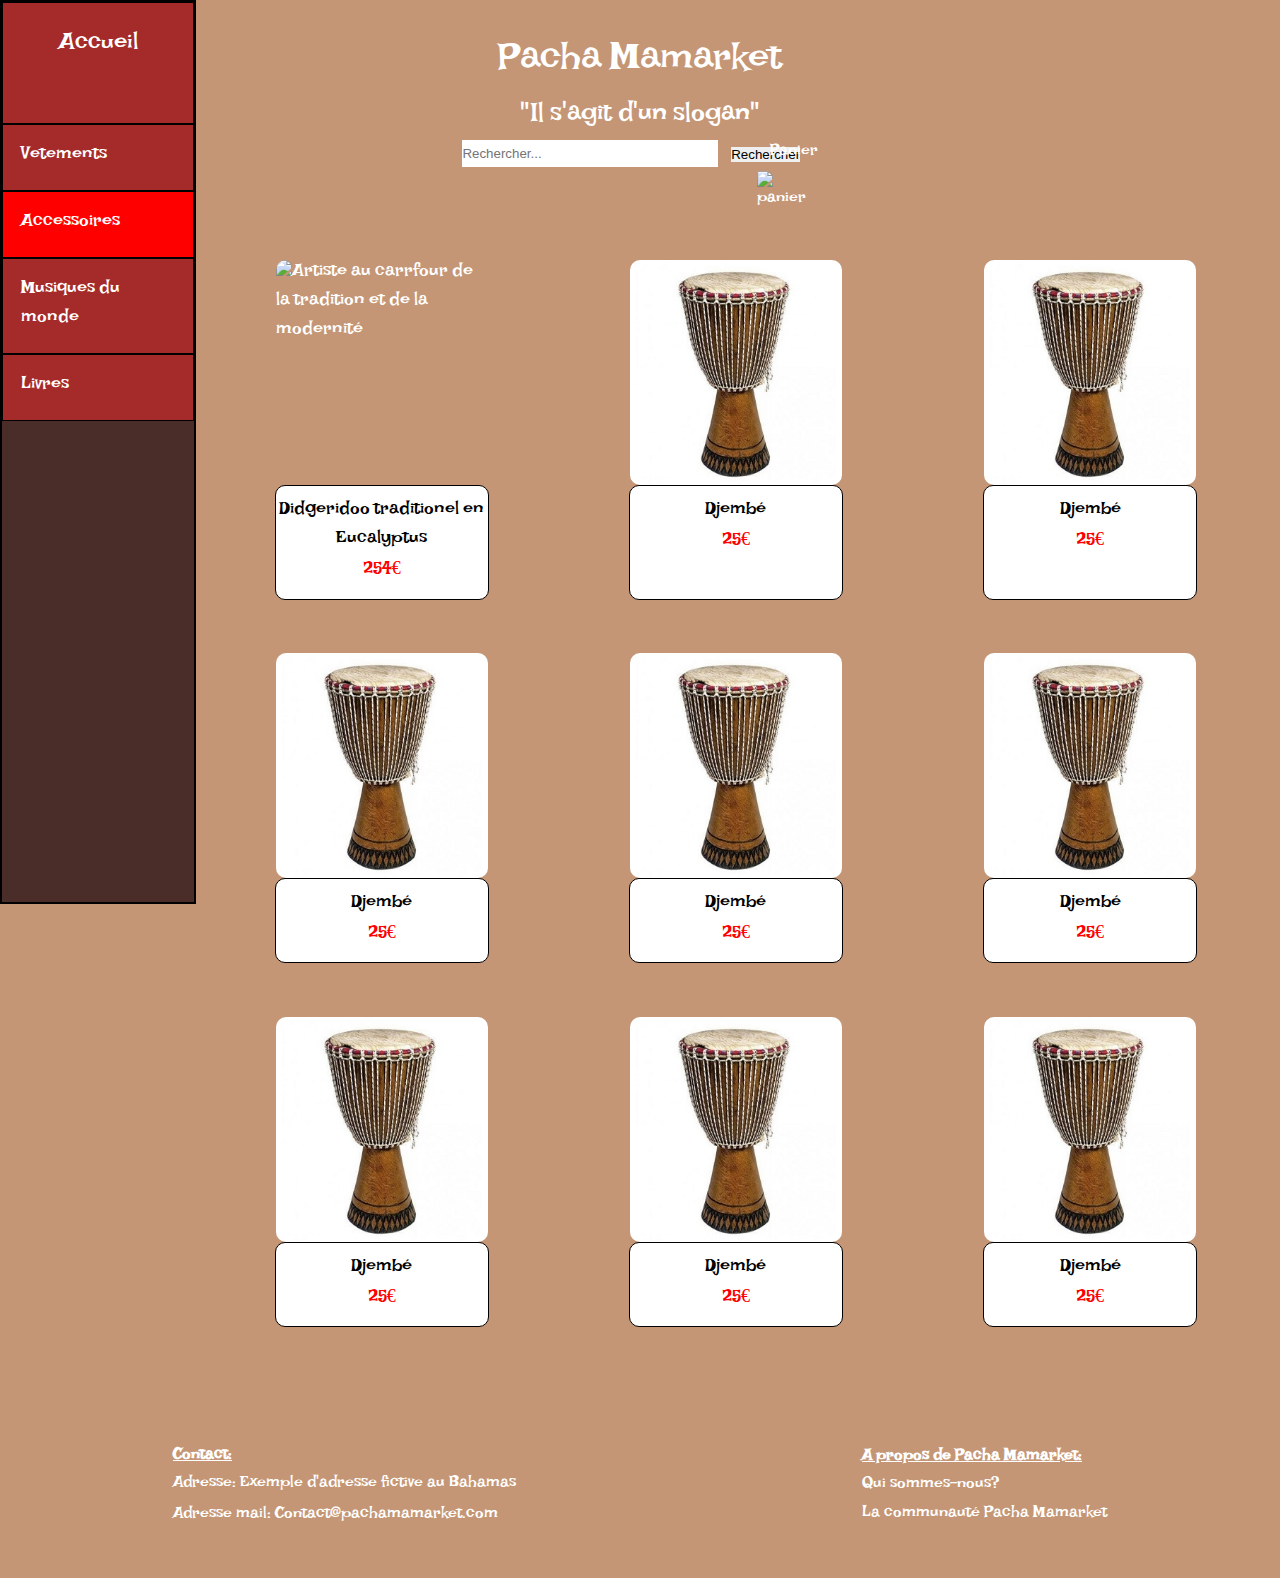
==== Accessoire.html @ 645ce54d "Update Accessoire.html" ====
<!doctype html>
<html lang="fr">
<head>
  <meta charset="utf-8">
  <title>Accessoire</title>
  <link rel="stylesheet" href="style.css"/>

  <link href="https://fonts.googleapis.com/css?family=Lakki+Reddy&display=swap" rel="stylesheet">
  <link href="https://fonts.googleapis.com/css?family=Pacifico&display=swap" rel="stylesheet">
</head>



<body>

<header>


	<section class="panier_titre">

			<div class="titre_site"> Pacha Mamarket</div>
			<div class="slogan">"Il s'agit d'un slogan"</div>

		     <section class="rechercher">
    			<input class="barre_recherche" placeholder="Rechercher..." type="text"/>
    			<a class="bouton_rechercher" href="fiche_produit_didge.html"><input type="submit" name="Rechercher" value="Rechercher" ></form>
    			<img class="panier" src="images/panier.png" alt="panier"><a id="panier_texte" href="panier.html">Panier</a>
		     </section>
	</section>

</header>
    <nav class="bar">
		
		<article class="box-bar ">
		  <ul>
		  	<li>
			  <a href="index.html"><div class="bouton-acceuil bouton-bar bouton-hover ">Accueil</div></a>
			</li>
			<li>
			  <a href="Vetements.html"><div class="bouton-bar bouton-hover">Vetements</div></a>
			</li>
			<li>
			  <a href="Accessoire.html"><div class="bouton-bar bouton-hover bouton-couleur">Accessoires</div></a>
			</li>
			<li>
			  <a href="musique-du-monde.html"><div class="bouton-bar bouton-hover">Musiques du monde</div></a>
			</li>
			<li>
			  <a href="Livres.html"><div class="bouton-bar bouton-hover">Livres</div></a>
			</li>
		  </ul>
		</article>
    </nav>
  	<main class="bordure-centrale">
		<section class="boite-liste-objet">
			<article class="boite-objet">
				<a href="fiche_produit_didge.html">
				<img src="images/didgeridoo.jpg" class="image-border" alt="Artiste au carrfour de la tradition et de la modernité"/>
				</a>
			</article>			
			<article class="boite-objet">
				<img src="images/accessoire.jpg" class="image-border" alt="Artiste au carrfour de la tradition et de la modernité"/>
			
			</article>

			<article class="boite-objet">
				<img src="images/accessoire.jpg" class="image-border" alt="Artiste au carrfour de la tradition et de la modernité"/>
			
			</article>
		

		</section>
		
		<section class="boite-liste-description-objet">
		
			<article class="boite-description-objet">
				
				<p>Didgeridoo traditionel en Eucalyptus</p>
				
				<p class="prix-objet">254€</p>
				

			</article>
		
			<article class="boite-description-objet">
				<p>Djembé</p>
				<p class="prix-objet">25€</p>
			</article>	
		
			<article class="boite-description-objet">
				<p>Djembé</p>
				<p class="prix-objet">25€</p>
			</article>	
		
		
		
		</section>
		
		<section class="boite-liste-objet">
				
			<article class="boite-objet">
				<img src="images/accessoire.jpg" class="image-border" alt="Artiste au carrfour de la tradition et de la modernité"/>
			
			</article>
			
			<article class="boite-objet">
				<img src="images/accessoire.jpg" class="image-border" alt="Artiste au carrfour de la tradition et de la modernité"/>
				
			
			</article>

			<article class="boite-objet">
				<img src="images/accessoire.jpg" class="image-border" alt="Artiste au carrfour de la tradition et de la modernité"/>
			
			</article>
		

		</section>
		
		
		<section class="boite-liste-description-objet">
		
			<article class="boite-description-objet">
				<p>Djembé</p>
				<p class="prix-objet">25€</p>
			</article>
		
			<article class="boite-description-objet">
				<p>Djembé</p>
				<p class="prix-objet">25€</p>
			</article>	
		
			<article class="boite-description-objet">
				<p>Djembé</p>
				<p class="prix-objet">25€</p>
			</article>	
		
		
		
		</section>
		
		
		
		<section class="boite-liste-objet">
				
			<article class="boite-objet">
			
				<img src="images/accessoire.jpg" class="image-border" alt="Artiste au carrfour de la tradition et de la modernité"/>
			
			</article>
			
			<article class="boite-objet">
				<img src="images/accessoire.jpg" class="image-border" alt="Artiste au carrfour de la tradition et de la modernité"/>
				
			
			</article>

			<article class="boite-objet">
				<img src="images/accessoire.jpg" class="image-border" alt="Artiste au carrfour de la tradition et de la modernité"/>
			
			</article>
		

		</section>
		
		<section class="boite-liste-description-objet">
		
			<article class="boite-description-objet">
				<p>Djembé</p>
				<p class="prix-objet">25€</p>
			</article>
		
			<article class="boite-description-objet">
				<p>Djembé</p>
				<p class="prix-objet">25€</p>
			</article>	
		
			<article class="boite-description-objet">
				<p>Djembé</p>
				<p class="prix-objet">25€</p>
			</article>			
		
		</section>		
		
	</main>
<footer>
	<section class="Contact">
		<h2 class="titre"> Contact: </h2>
    		<p> Adresse: Exemple d'adresse fictive au Bahamas</p>
		<p>Adresse mail: Contact@pachamamarket.com</p>
	</section>
	<section class="propos">
		<h2 class="titre"> A propos de Pacha Mamarket:</h2>
		<a href="Notre-equipe.html"><p> Qui sommes-nous?</p></a>
		<p> La communauté Pacha Mamarket</p>
	</section>
</footer>
</body>


</html>
---- style.css ----
/*///////////////////////////////////////////////////////////////////////////////////////////////////////////////////////////////////////////////////////////////////////////////////////////////////////////*/
/*///////////////////////////////////////////////////////////////////////////////////////////////////////////////////////////////////////////////////////////////////////////////////////////////////////////*/
/*///////////////////////////////////////////////////////////////////////////////////////////////////////////////////////////////////////////////////////////////////////////////////////////////////////////*/
/*///////////////////////////////////////////////////////////////////////////////////////////////////////////////////////////////////////////////////////////////////////////////////////////////////////////*/
	/*Le CSS qui est commun à tous le site*/

*{
	border: 0;
	padding: 0;
	margin: 0;
}

body
{
	font-family: 'Lakki Reddy', cursive, sans serif;
	margin:0;
	background-color:#C49675;
}


a
{
	color:white;
	text-decoration:none;
}



h2 {
	font-size: 100%;
	text-decoration: underline;
}


p
{
	margin-top:0;
	margin-bottom:0;
	padding-top:0.5%;
	padding-bottom:0.5%;
}


ul {
	list-style-type: none;
	padding-left:0;
	margin-top:0;
	margin-bottom:0;
}

.decalage
{

	margin-top: 10%;
}

.grand-decalage
{
	padding-top:22%;
}

.contenu{
	display:flex;
	flex-direction:row;

}
.contenu_page{
	padding-left:1%;
	text-align:justify;
	margin-left:20%;
	margin-bottom:3%;
	width: 65%;
	padding:1%;
}

.bordure-centrale

{
	margin-left:15%;
	padding:3% 1% 3% 1%;
}



.texte-petit
{
	font-size:xx-small;
}

.center
{
	margin-left: 42.5%;


}

.texte-noir
{
	color:black;
}



.image
{

	width:100%;
	height:100%;

}
/* Le CSS qui concerne uniquement la barre de gauche*/







.box-bar
{
	display: flex;
	font-size: 18px;
	width:15%;
	height:100%;
	position:fixed;
	top:0vh;
	overflow:hidden;
	border:2px solid black;
	background-color:#4A2C28;
	flex-direction: column;
}

.bouton-bar
{
	padding:1em;
	border: 1px solid black;
	background:brown;
}

.bouton-couleur
{
	background-color:red;
}

.bouton-acceuil
{
	background-color:brown;
	height:8vh;
	font-size: x-large;
	text-align: center;
}





.bouton-hover:hover{color:#000!important;background-color:red!important}



/*//////////////////////////////////////////////////////////////////////////////////////////////////////////////////////////////////////////////////////////////////////*/

	/* CSS qui concerne l'acceuil */

.boite-liste-accueil
{
	display: flex;
	justify-content:space-around;
	font-size: 18px;

}

.boite-description-accueil
{
	border:1px solid black;
	width:70%;
	padding:3%;
	background-color:white;
	border-radius:30px;
}

.texte-accueil-grand
{
	font-size:large;
	font-weight: bold;
}

.image-acceuil
{
	width:200px;
	height:200px;
}

/*//////////////////////////////////////////////////////////////////////////////////////////////////////////////////////////////////////////////////////////////////////*/

	/* Le CSS qui concerne la partie "notre équipe" */

.boite-liste-equipe
{
	display: flex;
	justify-content:space-around;
	font-size: 18px;
}


.boite-equipe
{
	width:20%;
	margin-top:2%;
}



.image-border-equipe
{
	border-radius: 50%;
	width:100%;
	height:100%;

}

.boite-liste-description-equipe
{
	display: flex;
	justify-content:space-around;
	font-size: 18px;
}


.boite-description-equipe
{
	overflow:hidden;
	border:1px solid black;
	width:12%;
	padding:1%;
	margin-top:1%;
	background:white;
	text-align: center;
}

.texte-equipe-grand
{
	font-size:x-large;
	font-weight: bold;
}
.texte-equipe-metier
{
	font-size:large;
	font-weight: bold;
}
.texte-equipe-moyen
{
	font-size:medium;
}

/*//////////////////////////////////////////////////////////////////////////////////////////////////////////////////////////////////////////////////////////////////////*/

	/*Le CSS qui concerne la recherche d'objets*/

.boite-liste-objet
	{
	display: flex;
	justify-content:space-around;
	font-size: 18px;
}


.boite-objet
{

	border-radius:10px;
	width:20%;
	margin-top:2%;


}



.image-border
{
	border-radius:10px;

	width:100%;
	height:100%;
}

.boite-liste-description-objet
{
	display: flex;
	justify-content:space-around;
	font-size: 18px;
}

.boite-description-objet
{

	border-radius:10px;
	border:1px double black;
	width:20%;
	padding:1% 0% 1% 0%;
	margin-bottom:3%;
	text-align: center;
	background:white;
	overflow:hidden;

}

.prix-objet
{
	color:red;
}

/*//////////////////////////////////////////////////////////////////////////////////////////////////////////////////////////////////////////////////////////////////////*/

.contenu{
display:flex;
}
.contenu_page{
	display:block;
	margin: 1% auto 1% auto;

	text-align:center;
	width: 70%;
}
#body_panier{
	border: 2px solid black;
	margin-left: 40vw;
	margin-top: 1vh;
	margin-bottom: 3vh;
	width:30vw;
	height:55vh;
	display:flex;
	flex-direction: column;
	align-items: center;
}

#body_panier a{

	margin-top: 40vh;

}
/*//////////////////////////////////////////////////////////////////////////////////////////////////////////////////////////////////////////////////////////////////////*/

	/*Le CSS qui concerne les produits*/
.boite-liste-produit
{
	display: flex;
	font-size: 18px;
}

.image-produit
{
	border-radius:10px;
}

.image-produit
{
	margin-left:5%;
	margin-top:3%;
}

.boite-liste-description-produit
{
	display: flex;
	flex-direction:row;
	font-size: 18px;
}

.boite-description-produit
{
	border-radius:10px;
	border:1px double black;
	width:55%;
	padding:2%;
	margin-top:6%;
	margin-bottom:3%;
	text-align: justify;
	background:white;
	overflow:hidden;
	margin-left:15%;

}

	.prix-objet
{
	color:red;
	text-align:center;
}

	.image-desc
{
	margin-left:7vw;
	margin-top:7vh;
	width:450px;
	height:450px;
}

/*//////////////////////////////////////////////////////////////////////////////////////////////////////////////////////////////////////////////////////////////////////*/

	/* Ce CSS concerne la promotion dans le Footer */


.boite-liste-promotion
{
	display:flex;
	flex-direction:row;
	justify-content:space-around;
	overflow:hidden;
}





/*//////////////////////////////////////////////////////////////////////////////////////////////////////////////////////////////////////////////////////////////////////*/
/*//////////////////////////////////////////////////////////////////////////////////////////////////////////////////////////////////////////////////////////////////////*/
/*//////////////////////////////////////////////////////////////////////////////////////////////////////////////////////////////////////////////////////////////////////*/
/*//////////////////////////////////////////////////////////////////////////////////////////////////////////////////////////////////////////////////////////////////////*/
/*//////////////////////////////////////////////////////////////////////////////////////////////////////////////////////////////////////////////////////////////////////*/
/*//////////////////////////////////////////////////////////////////////////////////////////////////////////////////////////////////////////////////////////////////////*/
/*//////////////////////////////////////////////////////////////////////////////////////////////////////////////////////////////////////////////////////////////////////*/
/*//////////////////////////////////////////////////////////////////////////////////////////////////////////////////////////////////////////////////////////////////////*/
/*//////////////////////////////////////////////////////////////////////////////////////////////////////////////////////////////////////////////////////////////////////*/
/*//////////////////////////////////////////////////////////////////////////////////////////////////////////////////////////////////////////////////////////////////////*/
/*//////////////////////////////////////////////////////////////////////////////////////////////////////////////////////////////////////////////////////////////////////*/

/*//////////////////////////////HEADER//////////////////*/

.panier_titre{
	width:100vw;
	min-height:200px;
	max-height:25vh;

	background-image: url("./images/bois2.jpg");
	display:flex;
	flex-direction:column;
	justify-content: center;
	align-items: center;
	color:white;
}

.titre_site{
	font-size:3vw;
}
.slogan{
	font-size:2vw;
}

.barre_recherche{
	min-width:20vw;
	min-height:3vh;
	width:20vw;
	height:3vh;
	margin-right: 1vw;
}

.bouton_rechercher{
	height:2vh;
	width:2vw;
	margin-right: 1vw;
	border-radius:20%;
}

.rechercher{
	display:flex;
	justify-content:center;
	align-items:center;
}

.panier{
	min-height:2%;
	min-width:2%;
	width:2%;
	padding-right: 0.2vw;
	margin-left:2vw;
}

/*///////////////////////////////////FOOTER/////////////////////*/

footer{
	min-height:20vh;
	width:100vw;
	
	display:flex;
	justify-content: space-around;
	align-items: center;
	background-image: url("./images/bois2.jpg");
	color:white;
	z-index:1;

}
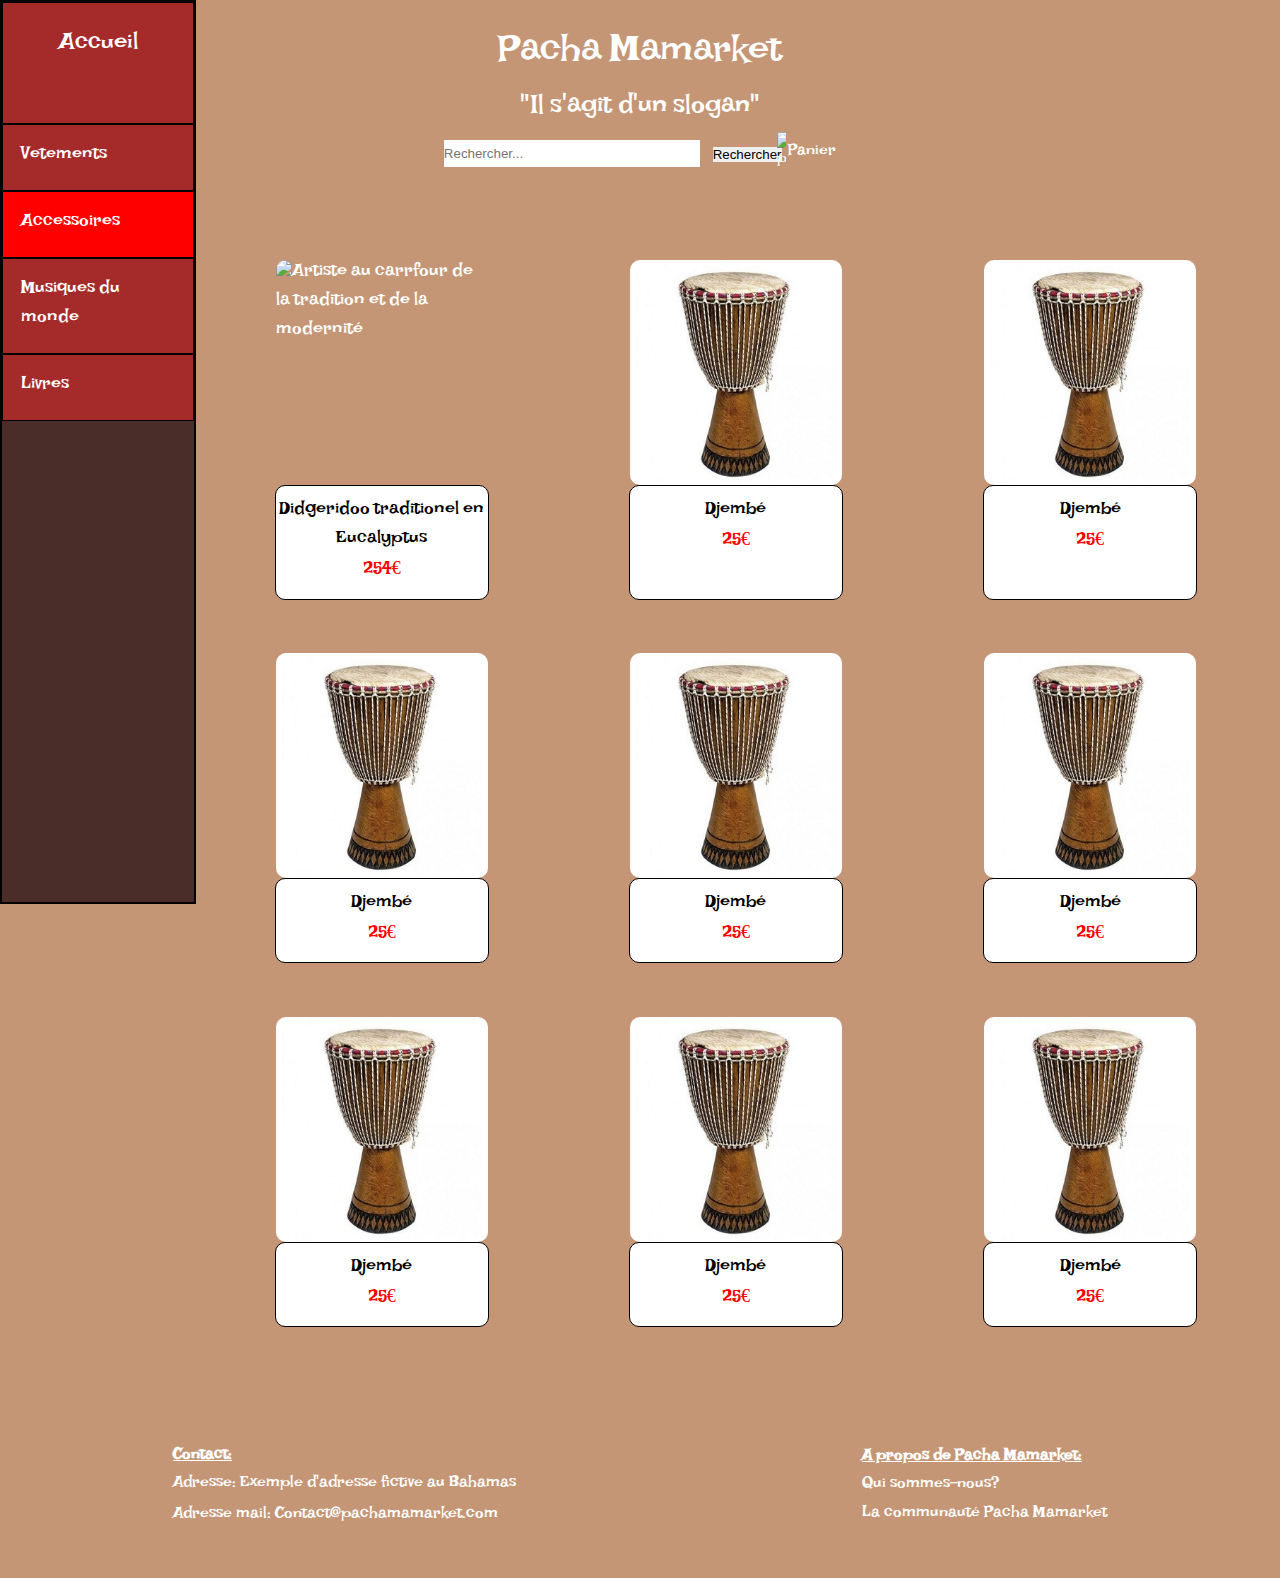
==== commit 7014bb23: "Update Accessoire.html" ====
--- a/Accessoire.html
+++ b/Accessoire.html
@@ -23,8 +23,8 @@
 
 		     <section class="rechercher">
     			<input class="barre_recherche" placeholder="Rechercher..." type="text"/>
-    			<a class="bouton_rechercher" href="fiche_produit_didge.html"><input type="submit" name="Rechercher" value="Rechercher" ></form>
-    			<img class="panier" src="images/panier.png" alt="panier"><a id="panier_texte" href="panier.html">Panier</a>
+    			<a class="bouton_rechercher" href="fiche_produit_didge.html"><input type="submit" name="Rechercher" value="Rechercher" ></a>
+    			<img class="panier" src="./images/panier.png" alt="panier"><a id="panier_texte" href="panier.html">Panier</a>
 		     </section>
 	</section>
 
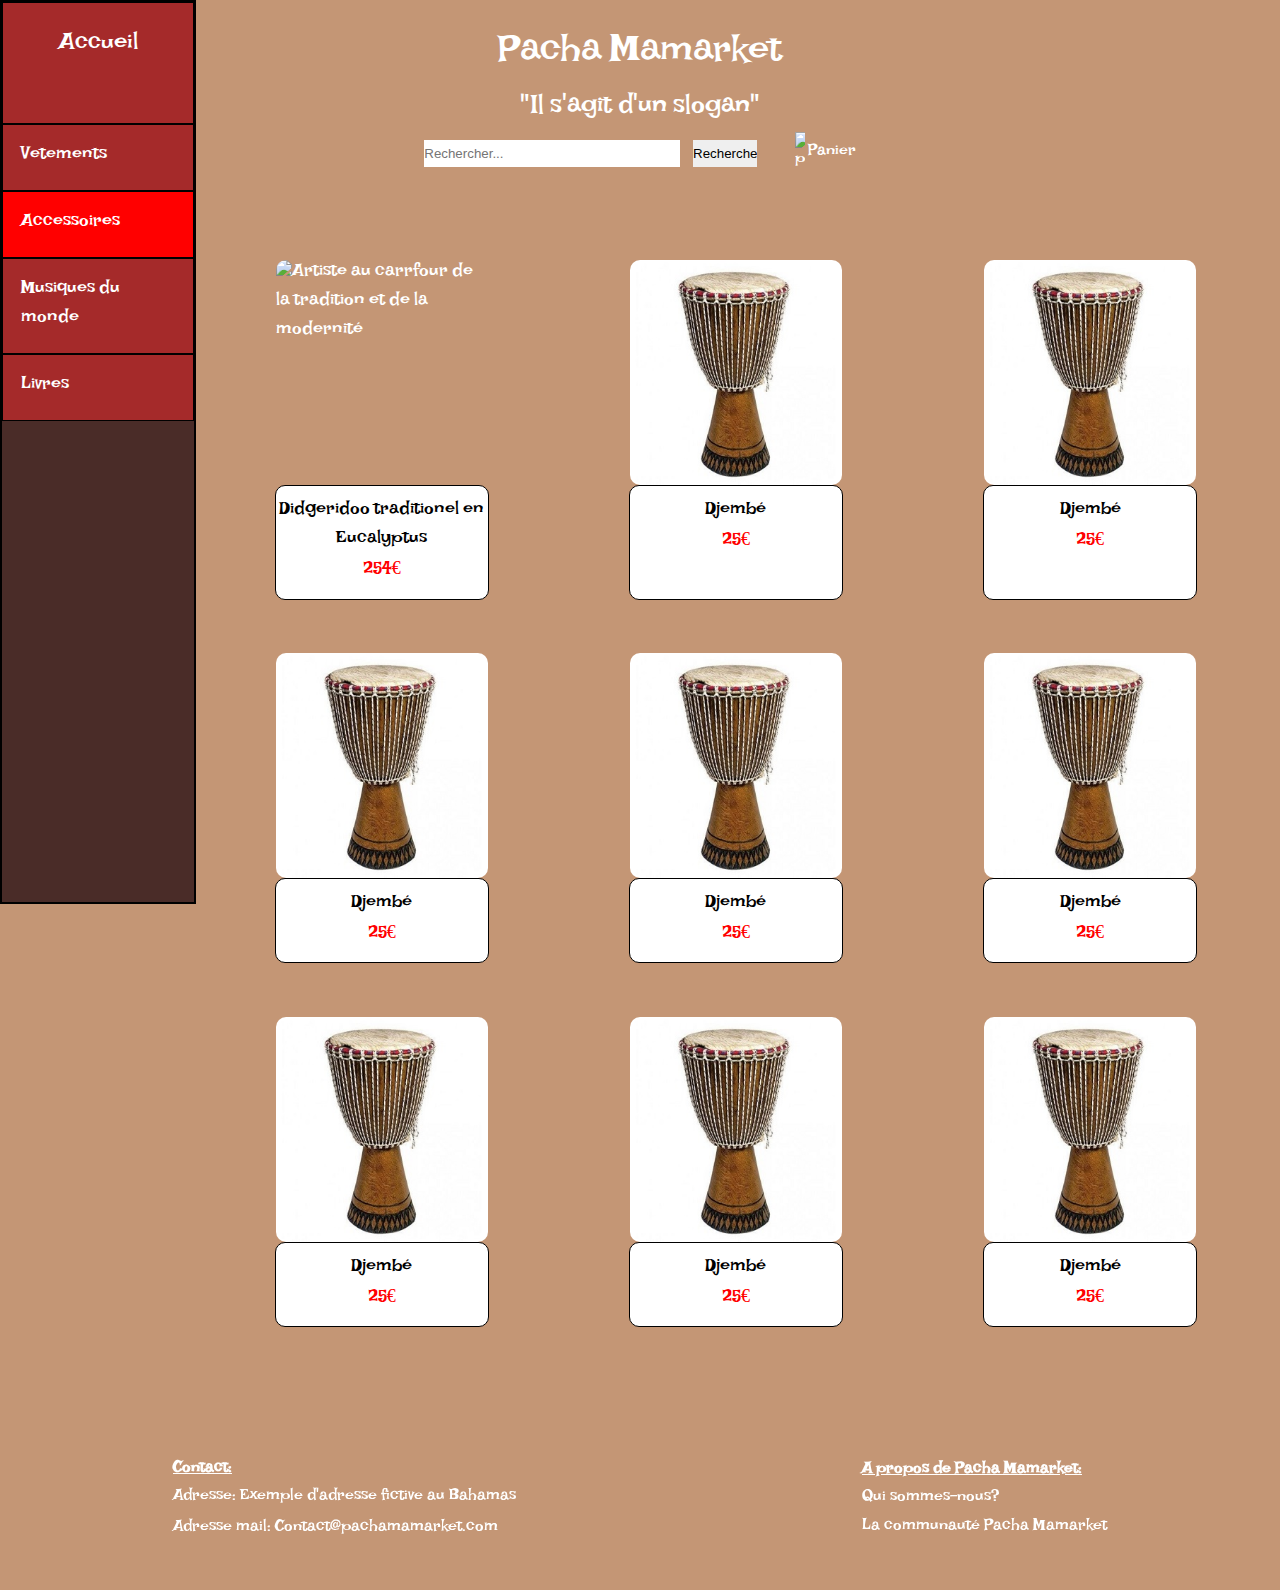
==== commit 4a12f96a: "Update Accessoire.html" ====
--- a/Accessoire.html
+++ b/Accessoire.html
@@ -23,7 +23,7 @@
 
 		     <section class="rechercher">
     			<input class="barre_recherche" placeholder="Rechercher..." type="text"/>
-    			<a class="bouton_rechercher" href="fiche_produit_didge.html"><input type="submit" name="Rechercher" value="Rechercher" ></a>
+    			<input type="button" class="bouton_rechercher" name="Rechercher" value="Rechercher" onclick="window.location.href ='fiche_produit_didge.html';"/>
     			<img class="panier" src="./images/panier.png" alt="panier"><a id="panier_texte" href="panier.html">Panier</a>
 		     </section>
 	</section>
--- a/style.css
+++ b/style.css
@@ -13,25 +13,24 @@
 
 body
 {
+	display: flex;
+	flex-direction: column;
 	font-family: 'Lakki Reddy', cursive, sans serif;
 	margin:0;
 	background-color:#C49675;
 }
 
-
 a
 {
 	color:white;
 	text-decoration:none;
 }
-
 
 
 h2 {
 	font-size: 100%;
 	text-decoration: underline;
 }
-
 
 p
 {
@@ -82,7 +81,6 @@
 }
 
 
-
 .texte-petit
 {
 	font-size:xx-small;
@@ -99,8 +97,6 @@
 {
 	color:black;
 }
-
-
 
 .image
 {
@@ -109,12 +105,8 @@
 	height:100%;
 
 }
+
 /* Le CSS qui concerne uniquement la barre de gauche*/
-
-
-
-
-
 
 
 .box-bar
@@ -151,14 +143,7 @@
 	text-align: center;
 }
 
-
-
-
-
 .bouton-hover:hover{color:#000!important;background-color:red!important}
-
-
-
 /*//////////////////////////////////////////////////////////////////////////////////////////////////////////////////////////////////////////////////////////////////////*/
 
 	/* CSS qui concerne l'acceuil */
@@ -259,25 +244,18 @@
 	/*Le CSS qui concerne la recherche d'objets*/
 
 .boite-liste-objet
-	{
-	display: flex;
-	justify-content:space-around;
-	font-size: 18px;
-}
-
+{
+	display: flex;
+	justify-content:space-around;
+	font-size: 18px;
+}
 
 .boite-objet
 {
-
 	border-radius:10px;
 	width:20%;
 	margin-top:2%;
-
-
-}
-
-
-
+}
 .image-border
 {
 	border-radius:10px;
@@ -285,14 +263,12 @@
 	width:100%;
 	height:100%;
 }
-
 .boite-liste-description-objet
 {
 	display: flex;
 	justify-content:space-around;
 	font-size: 18px;
 }
-
 .boite-description-objet
 {
 
@@ -306,13 +282,13 @@
 	overflow:hidden;
 
 }
-
 .prix-objet
 {
 	color:red;
 }
-
-/*//////////////////////////////////////////////////////////////////////////////////////////////////////////////////////////////////////////////////////////////////////*/
+/*//////////////////////////////////////////////////////////////////////////////////////////////////////////////////////////////////////////////////////////////////////*/
+
+/*Le CSS qui concerne la page panier */
 
 .contenu{
 display:flex;
@@ -337,9 +313,11 @@
 }
 
 #body_panier a{
-
 	margin-top: 40vh;
-
+}
+
+#continuer{
+	max -width:28vw;
 }
 /*//////////////////////////////////////////////////////////////////////////////////////////////////////////////////////////////////////////////////////////////////////*/
 
@@ -349,25 +327,21 @@
 	display: flex;
 	font-size: 18px;
 }
-
 .image-produit
 {
 	border-radius:10px;
 }
-
 .image-produit
 {
 	margin-left:5%;
 	margin-top:3%;
 }
-
 .boite-liste-description-produit
 {
 	display: flex;
 	flex-direction:row;
 	font-size: 18px;
 }
-
 .boite-description-produit
 {
 	border-radius:10px;
@@ -380,15 +354,12 @@
 	background:white;
 	overflow:hidden;
 	margin-left:15%;
-
-}
-
+}
 	.prix-objet
 {
 	color:red;
 	text-align:center;
 }
-
 	.image-desc
 {
 	margin-left:7vw;
@@ -396,7 +367,6 @@
 	width:450px;
 	height:450px;
 }
-
 /*//////////////////////////////////////////////////////////////////////////////////////////////////////////////////////////////////////////////////////////////////////*/
 
 	/* Ce CSS concerne la promotion dans le Footer */
@@ -409,10 +379,6 @@
 	justify-content:space-around;
 	overflow:hidden;
 }
-
-
-
-
 
 /*//////////////////////////////////////////////////////////////////////////////////////////////////////////////////////////////////////////////////////////////////////*/
 /*//////////////////////////////////////////////////////////////////////////////////////////////////////////////////////////////////////////////////////////////////////*/
@@ -457,10 +423,9 @@
 }
 
 .bouton_rechercher{
-	height:2vh;
-	width:2vw;
+	height:3vh;
+	width:5vw;
 	margin-right: 1vw;
-	border-radius:20%;
 }
 
 .rechercher{
@@ -480,15 +445,20 @@
 /*///////////////////////////////////FOOTER/////////////////////*/
 
 footer{
-	min-height:20vh;
+	height:20vh;
 	width:100vw;
-	
+	margin-top:1%;
 	display:flex;
 	justify-content: space-around;
 	align-items: center;
 	background-image: url("./images/bois2.jpg");
 	color:white;
 	z-index:1;
-
-}
-	
+}
+.contact{
+	max-height: 38vw;
+}
+
+.propos{
+	max-height: 38vw;
+}
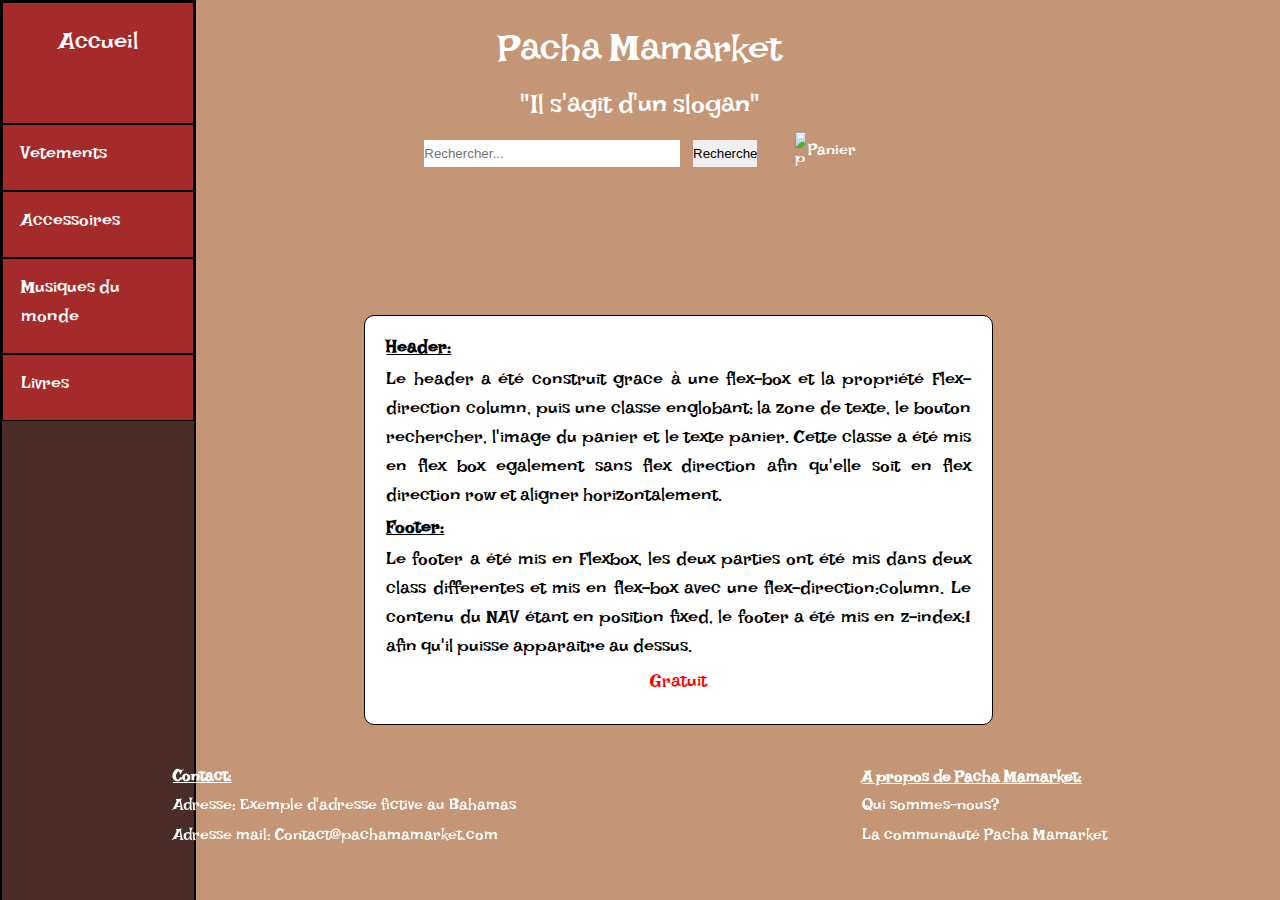
==== commit 2b9c4667: "Update Accessoire.html" ====
--- a/Accessoire.html
+++ b/Accessoire.html
@@ -2,7 +2,7 @@
 <html lang="fr">
 <head>
   <meta charset="utf-8">
-  <title>Accessoire</title>
+  <title>Didgeridou</title>
   <link rel="stylesheet" href="style.css"/>
 
   <link href="https://fonts.googleapis.com/css?family=Lakki+Reddy&display=swap" rel="stylesheet">
@@ -12,7 +12,6 @@
 
 
 <body>
-
 <header>
 
 
@@ -29,6 +28,8 @@
 	</section>
 
 </header>
+	
+<main>
     <nav class="bar">
 		
 		<article class="box-bar ">
@@ -40,7 +41,7 @@
 			  <a href="Vetements.html"><div class="bouton-bar bouton-hover">Vetements</div></a>
 			</li>
 			<li>
-			  <a href="Accessoire.html"><div class="bouton-bar bouton-hover bouton-couleur">Accessoires</div></a>
+			  <a href="Accessoire.html"><div class="bouton-bar bouton-hover">Accessoires</div></a>
 			</li>
 			<li>
 			  <a href="musique-du-monde.html"><div class="bouton-bar bouton-hover">Musiques du monde</div></a>
@@ -51,142 +52,31 @@
 		  </ul>
 		</article>
     </nav>
-  	<main class="bordure-centrale">
-		<section class="boite-liste-objet">
-			<article class="boite-objet">
-				<a href="fiche_produit_didge.html">
-				<img src="images/didgeridoo.jpg" class="image-border" alt="Artiste au carrfour de la tradition et de la modernité"/>
-				</a>
-			</article>			
-			<article class="boite-objet">
-				<img src="images/accessoire.jpg" class="image-border" alt="Artiste au carrfour de la tradition et de la modernité"/>
-			
-			</article>
-
-			<article class="boite-objet">
-				<img src="images/accessoire.jpg" class="image-border" alt="Artiste au carrfour de la tradition et de la modernité"/>
-			
-			</article>
-		
-
-		</section>
-		
-		<section class="boite-liste-description-objet">
-		
-			<article class="boite-description-objet">
+  	<div class="bordure-centrale">
+		<section class="boite-liste-produit">			
+			<article class="boite-liste-description-produit">
+				<div class="boite-description-produit">
+					 <h2>Header:</h2> <p>Le header a été construit grace à une flex-box et la propriété Flex-direction column, puis une classe englobant: la zone de texte, le bouton rechercher, l'image du panier et le texte panier. Cette classe a été mis en flex box egalement sans flex direction afin qu'elle soit en flex direction row et aligner horizontalement.</p>
+						<h2>Footer:</h2> <p>Le footer a été mis en Flexbox, les deux parties ont été mis dans deux class differentes et
+						mis en flex-box avec une flex-direction:column. Le contenu du NAV étant en position fixed, le footer a été mis en z-index:1 afin qu'il puisse apparaitre au dessus.</p>
+					<p class="prix-objet">Gratuit</p>			
 				
-				<p>Didgeridoo traditionel en Eucalyptus</p>
+				</div>
 				
-				<p class="prix-objet">254€</p>
 				
 
 			</article>
-		
-			<article class="boite-description-objet">
-				<p>Djembé</p>
-				<p class="prix-objet">25€</p>
-			</article>	
-		
-			<article class="boite-description-objet">
-				<p>Djembé</p>
-				<p class="prix-objet">25€</p>
-			</article>	
-		
-		
+
 		
 		</section>
 		
-		<section class="boite-liste-objet">
-				
-			<article class="boite-objet">
-				<img src="images/accessoire.jpg" class="image-border" alt="Artiste au carrfour de la tradition et de la modernité"/>
-			
-			</article>
-			
-			<article class="boite-objet">
-				<img src="images/accessoire.jpg" class="image-border" alt="Artiste au carrfour de la tradition et de la modernité"/>
-				
-			
-			</article>
-
-			<article class="boite-objet">
-				<img src="images/accessoire.jpg" class="image-border" alt="Artiste au carrfour de la tradition et de la modernité"/>
-			
-			</article>
-		
-
-		</section>
-		
-		
-		<section class="boite-liste-description-objet">
-		
-			<article class="boite-description-objet">
-				<p>Djembé</p>
-				<p class="prix-objet">25€</p>
-			</article>
-		
-			<article class="boite-description-objet">
-				<p>Djembé</p>
-				<p class="prix-objet">25€</p>
-			</article>	
-		
-			<article class="boite-description-objet">
-				<p>Djembé</p>
-				<p class="prix-objet">25€</p>
-			</article>	
-		
-		
-		
-		</section>
-		
-		
-		
-		<section class="boite-liste-objet">
-				
-			<article class="boite-objet">
-			
-				<img src="images/accessoire.jpg" class="image-border" alt="Artiste au carrfour de la tradition et de la modernité"/>
-			
-			</article>
-			
-			<article class="boite-objet">
-				<img src="images/accessoire.jpg" class="image-border" alt="Artiste au carrfour de la tradition et de la modernité"/>
-				
-			
-			</article>
-
-			<article class="boite-objet">
-				<img src="images/accessoire.jpg" class="image-border" alt="Artiste au carrfour de la tradition et de la modernité"/>
-			
-			</article>
-		
-
-		</section>
-		
-		<section class="boite-liste-description-objet">
-		
-			<article class="boite-description-objet">
-				<p>Djembé</p>
-				<p class="prix-objet">25€</p>
-			</article>
-		
-			<article class="boite-description-objet">
-				<p>Djembé</p>
-				<p class="prix-objet">25€</p>
-			</article>	
-		
-			<article class="boite-description-objet">
-				<p>Djembé</p>
-				<p class="prix-objet">25€</p>
-			</article>			
-		
-		</section>		
+	</div>
 		
 	</main>
 <footer>
 	<section class="Contact">
 		<h2 class="titre"> Contact: </h2>
-    		<p> Adresse: Exemple d'adresse fictive au Bahamas</p>
+    <p> Adresse: Exemple d'adresse fictive au Bahamas</p>
 		<p>Adresse mail: Contact@pachamamarket.com</p>
 	</section>
 	<section class="propos">
--- a/style.css
+++ b/style.css
@@ -20,6 +20,9 @@
 	background-color:#C49675;
 }
 
+main{
+	margin-top: 1%;
+}
 a
 {
 	color:white;
@@ -393,11 +396,13 @@
 /*//////////////////////////////////////////////////////////////////////////////////////////////////////////////////////////////////////////////////////////////////////*/
 
 /*//////////////////////////////HEADER//////////////////*/
-
+header{
+
+}
 .panier_titre{
 	width:100vw;
 	min-height:200px;
-	max-height:25vh;
+
 
 	background-image: url("./images/bois2.jpg");
 	display:flex;
@@ -447,7 +452,9 @@
 footer{
 	height:20vh;
 	width:100vw;
-	margin-top:1%;
+	margin-top: 100%;
+	position:fixed;
+	bottom:0px;
 	display:flex;
 	justify-content: space-around;
 	align-items: center;
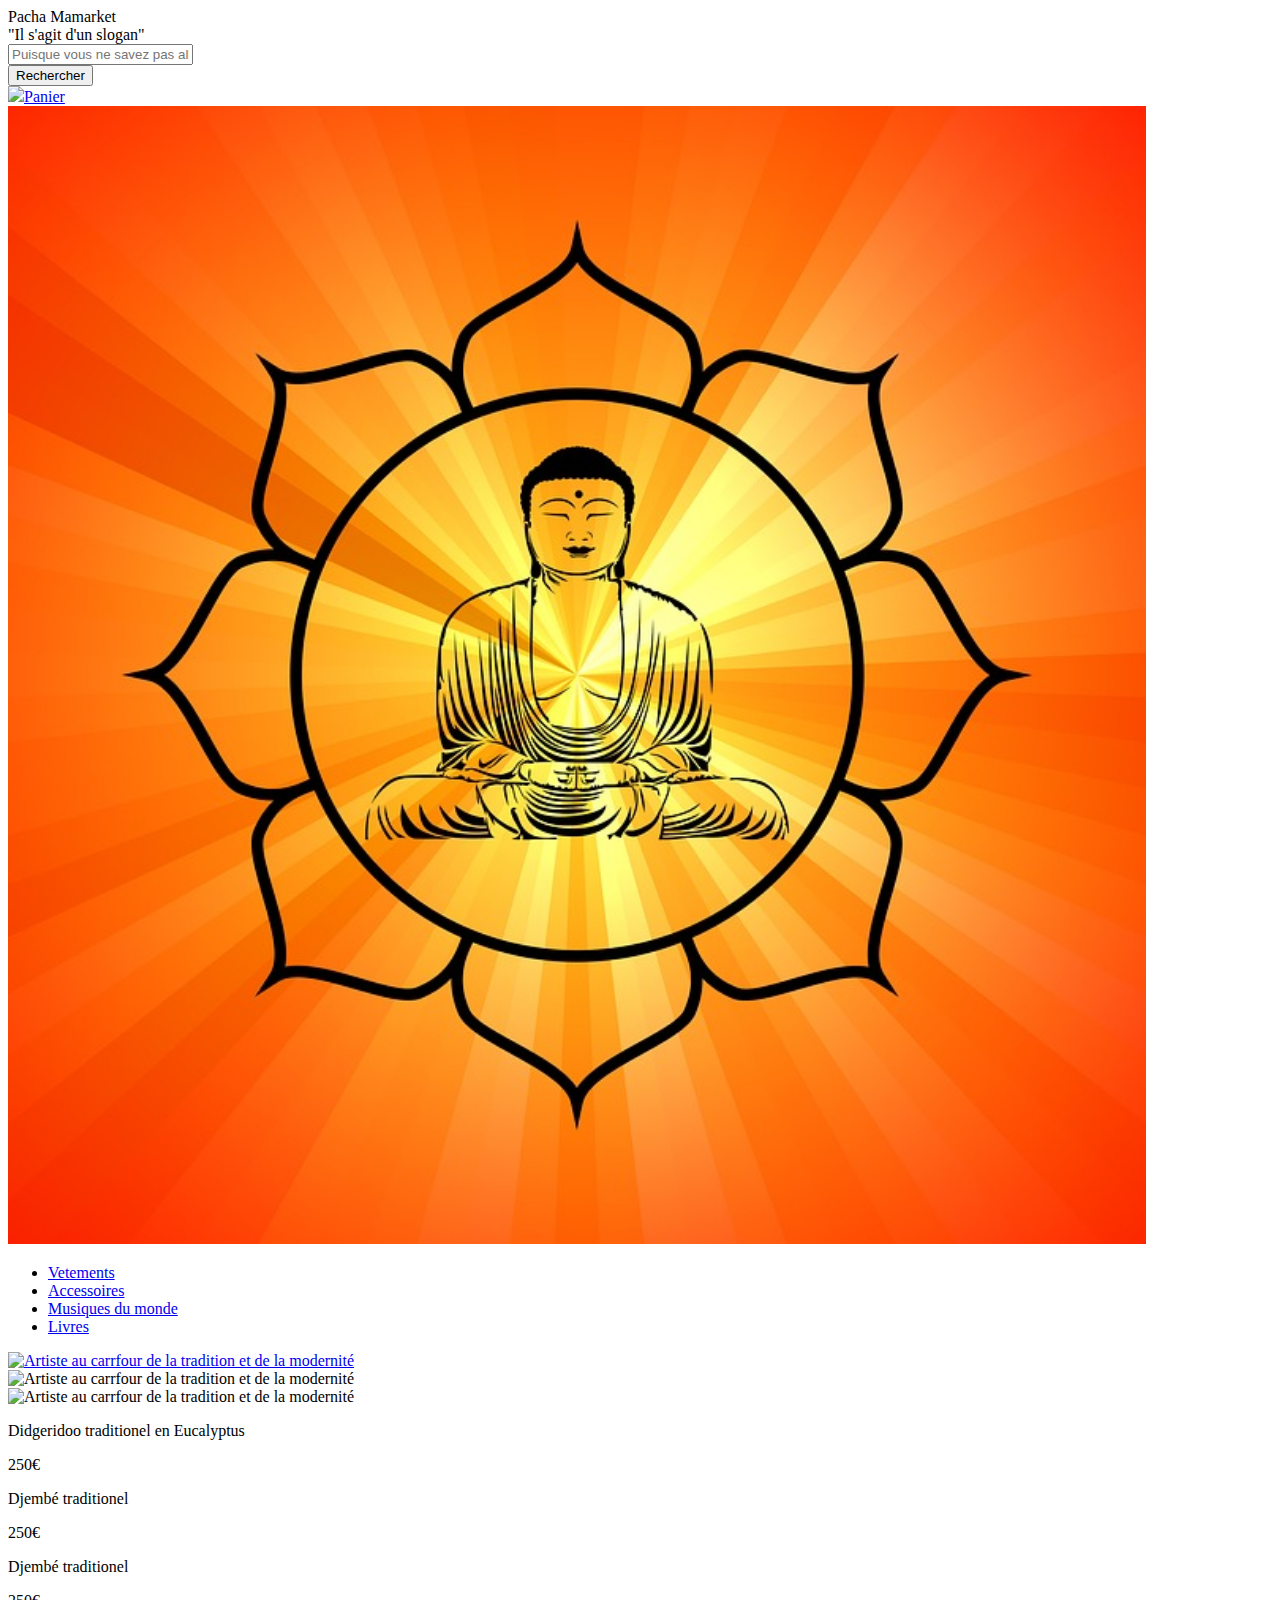
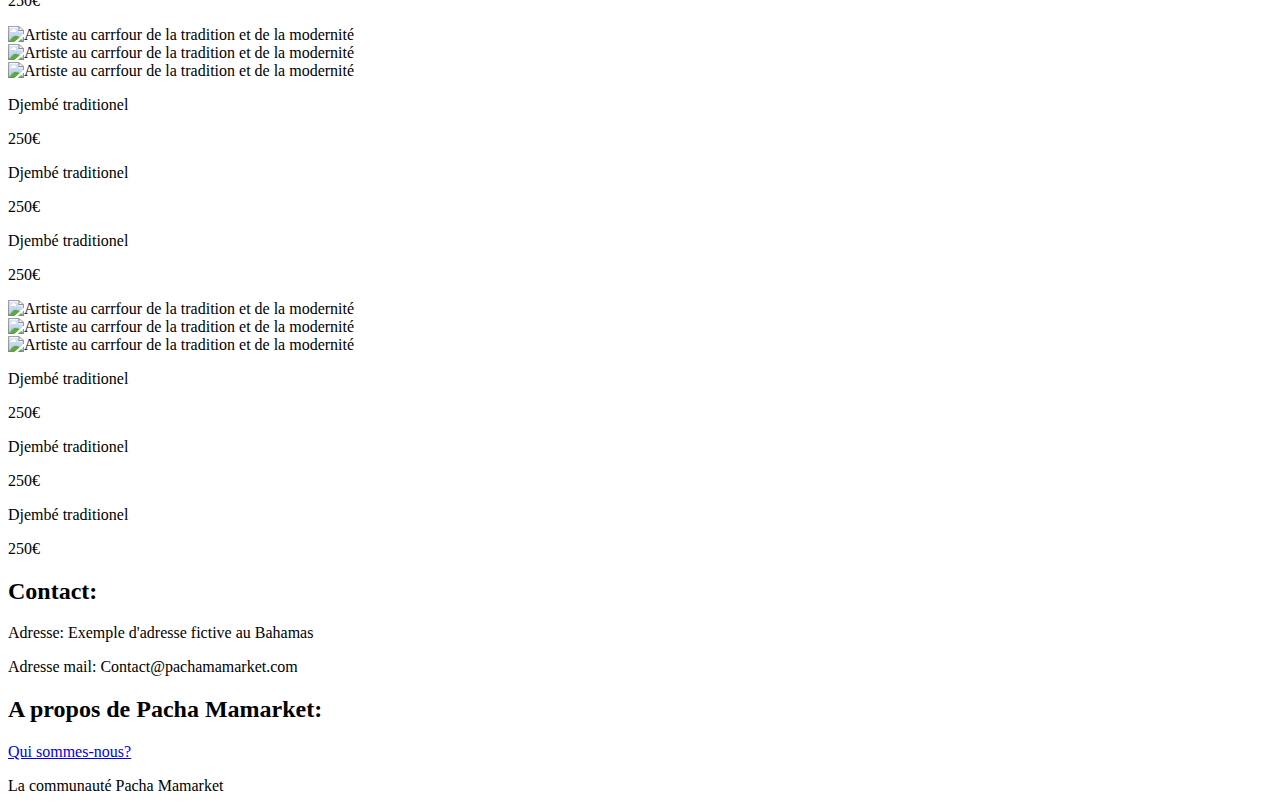
==== commit 015131fe: "Update Accessoire.html" ====
--- a/Accessoire.html
+++ b/Accessoire.html
@@ -2,16 +2,13 @@
 <html lang="fr">
 <head>
   <meta charset="utf-8">
-  <title>Didgeridou</title>
-  <link rel="stylesheet" href="style.css"/>
-
+  <title>Titre de la page</title>
+  <link rel="stylesheet" href="jonathan.css"/>
+  <link rel="stylesheet" href="theo.css">
   <link href="https://fonts.googleapis.com/css?family=Lakki+Reddy&display=swap" rel="stylesheet">
   <link href="https://fonts.googleapis.com/css?family=Pacifico&display=swap" rel="stylesheet">
 </head>
 
-
-
-<body>
 <header>
 
 
@@ -21,27 +18,25 @@
 			<div class="slogan">"Il s'agit d'un slogan"</div>
 
 		     <section class="rechercher">
-    			<input class="barre_recherche" placeholder="Rechercher..." type="text"/>
-    			<input type="button" class="bouton_rechercher" name="Rechercher" value="Rechercher" onclick="window.location.href ='fiche_produit_didge.html';"/>
-    			<img class="panier" src="./images/panier.png" alt="panier"><a id="panier_texte" href="panier.html">Panier</a>
+    			<input class="barre_recherche" placeholder="Puisque vous ne savez pas allez en recyclerie..."type="text"/>
+    			<form id="bouton_rechercher" method="POST" action="file:///F:/Web/Projet%20WEB/Page_de_recherche.html"><input type="submit" name="Rechercher" value="Rechercher" ></form>
+    			<img id="panier" src="images/panier.png" href="file://F:/Web/Projet%20WEB/Panier.html"><a id="panier_texte" href="file://F:/Web/Projet%20WEB/Panier.html">Panier</a>
 		     </section>
 	</section>
 
 </header>
-	
-<main>
+
+<body>
     <nav class="bar">
 		
-		<article class="box-bar ">
+		<article class="box-bar">
+		<a href="index.html"><img class="Buddha" src="images/Buddha.jpg" width="90%" height="90%"/></a>
 		  <ul>
-		  	<li>
-			  <a href="index.html"><div class="bouton-acceuil bouton-bar bouton-hover ">Accueil</div></a>
-			</li>
 			<li>
 			  <a href="Vetements.html"><div class="bouton-bar bouton-hover">Vetements</div></a>
 			</li>
 			<li>
-			  <a href="Accessoire.html"><div class="bouton-bar bouton-hover">Accessoires</div></a>
+			  <a href="Accessoire.html"><div class="bouton-bar bouton-hover bouton-couleur">Accessoires</div></a>
 			</li>
 			<li>
 			  <a href="musique-du-monde.html"><div class="bouton-bar bouton-hover">Musiques du monde</div></a>
@@ -52,31 +47,144 @@
 		  </ul>
 		</article>
     </nav>
-  	<div class="bordure-centrale">
-		<section class="boite-liste-produit">			
-			<article class="boite-liste-description-produit">
-				<div class="boite-description-produit">
-					 <h2>Header:</h2> <p>Le header a été construit grace à une flex-box et la propriété Flex-direction column, puis une classe englobant: la zone de texte, le bouton rechercher, l'image du panier et le texte panier. Cette classe a été mis en flex box egalement sans flex direction afin qu'elle soit en flex direction row et aligner horizontalement.</p>
-						<h2>Footer:</h2> <p>Le footer a été mis en Flexbox, les deux parties ont été mis dans deux class differentes et
-						mis en flex-box avec une flex-direction:column. Le contenu du NAV étant en position fixed, le footer a été mis en z-index:1 afin qu'il puisse apparaitre au dessus.</p>
-					<p class="prix-objet">Gratuit</p>			
-				
-				</div>
-				
-				
+  	<main class="bordure-centrale">
+		<section class="boite-liste-objet decalage">
+			<article class="boite-objet">
+			<a href="fiche_produit_didge.html">
+				<img src="images/didgeridoo.jpg" class="image-border" alt="Artiste au carrfour de la tradition et de la modernité" width="100%" height="100%" />
+			</a>
 
+			
+			</article>
+			
+			<article class="boite-objet">
+				<img src="images/album4.jpg" class="image-border" alt="Artiste au carrfour de la tradition et de la modernité" width="100%" height="100%" />
+			
 			</article>
 
+			<article class="boite-objet">
+				<img src="images/album5.jpg" class="image-border" alt="Artiste au carrfour de la tradition et de la modernité" width="100%" height="100%" />
+			
+			</article>
+		
+
+		</section>
+		
+		<section class="boite-liste-description-objet">
+		
+			<article class="boite-description-objet ">
+				
+				<p>Didgeridoo traditionel en Eucalyptus</p>
+				<p class="prix-objet">250€</p>
+				
+			</article>
+		
+			<article class="boite-description-objet">
+				<p>Djembé traditionel</p>
+				<p class="prix-objet">250€</p>
+			</article>	
+		
+			<article class="boite-description-objet">
+				<p>Djembé traditionel</p>
+				<p class="prix-objet">250€</p>
+			</article>	
+		
+		
 		
 		</section>
 		
-	</div>
+		<section class="boite-liste-objet">
+				
+			<article class="boite-objet">
+				<img src="images/album6.jpg" class="image-border" alt="Artiste au carrfour de la tradition et de la modernité" width="100%" height="100%" />
+			
+			</article>
+			
+			<article class="boite-objet">
+				<img src="images/album7.jpg" class="image-border" alt="Artiste au carrfour de la tradition et de la modernité" width="100%" height="100%" />
+				
+			
+			</article>
+
+			<article class="boite-objet">
+				<img src="images/album8.jpg" class="image-border" alt="Artiste au carrfour de la tradition et de la modernité" width="100%" height="100%" />
+			
+			</article>
+		
+
+		</section>
+		
+		
+		<section class="boite-liste-description-objet">
+		
+			<article class="boite-description-objet">
+				<p>Djembé traditionel</p>
+				<p class="prix-objet">250€</p>
+			</article>
+		
+			<article class="boite-description-objet">
+				<p>Djembé traditionel</p>
+				<p class="prix-objet">250€</p>
+			</article>	
+		
+			<article class="boite-description-objet">
+				<p>Djembé traditionel</p>
+				<p class="prix-objet">250€</p>
+			</article>	
+		
+		
+		
+		</section>
+		
+		
+		
+		<section class="boite-liste-objet">
+				
+			<article class="boite-objet">
+			
+				<img src="images/album8.jpg" class="image-border" alt="Artiste au carrfour de la tradition et de la modernité" width="100%" height="100%" />
+			
+			</article>
+			
+			<article class="boite-objet">
+				<img src="images/album3.jpg" class="image-border" alt="Artiste au carrfour de la tradition et de la modernité" width="100%" height="100%" />
+				
+			
+			</article>
+
+			<article class="boite-objet">
+				<img src="images/album1.jpg" class="image-border" alt="Artiste au carrfour de la tradition et de la modernité" width="100%" height="100%" />
+			
+			</article>
+		
+
+		</section>
+		
+		<section class="boite-liste-description-objet">
+		
+			<article class="boite-description-objet">
+				<p>Djembé traditionel</p>
+				<p class="prix-objet">250€</p>
+			</article>
+		
+			<article class="boite-description-objet">
+				<p>Djembé traditionel</p>
+				<p class="prix-objet">250€</p>
+			</article>	
+		
+			<article class="boite-description-objet">
+				<p>Djembé traditionel</p>
+				<p class="prix-objet">250€</p>
+			</article>			
+		
+		</section>		
 		
 	</main>
+</body>
+
 <footer>
 	<section class="Contact">
-		<h2 class="titre"> Contact: </h2>
-    <p> Adresse: Exemple d'adresse fictive au Bahamas</p>
+		<h2 class="titre"> Contact: </h2><p> Adresse: Exemple d'adresse fictive au Bahamas</p>
 		<p>Adresse mail: Contact@pachamamarket.com</p>
 	</section>
 	<section class="propos">
@@ -85,7 +193,4 @@
 		<p> La communauté Pacha Mamarket</p>
 	</section>
 </footer>
-</body>
-
-
 </html>
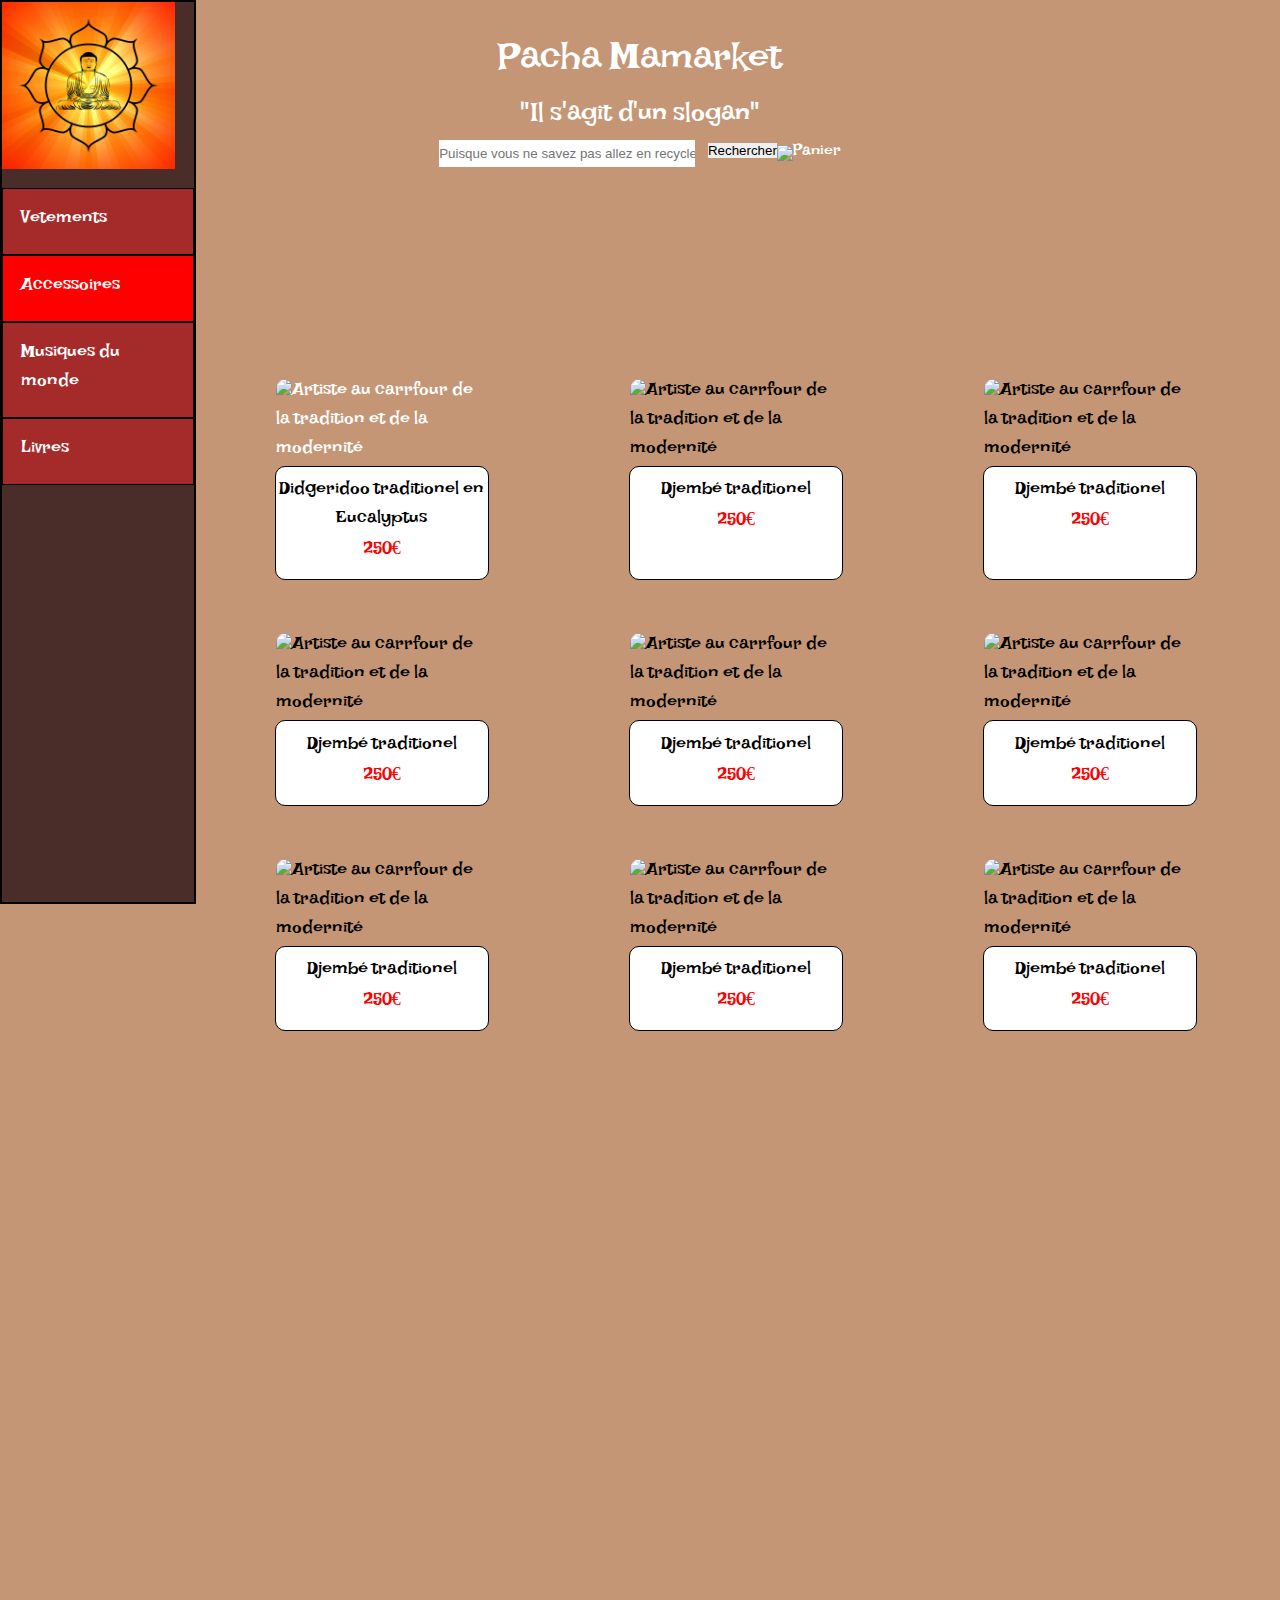
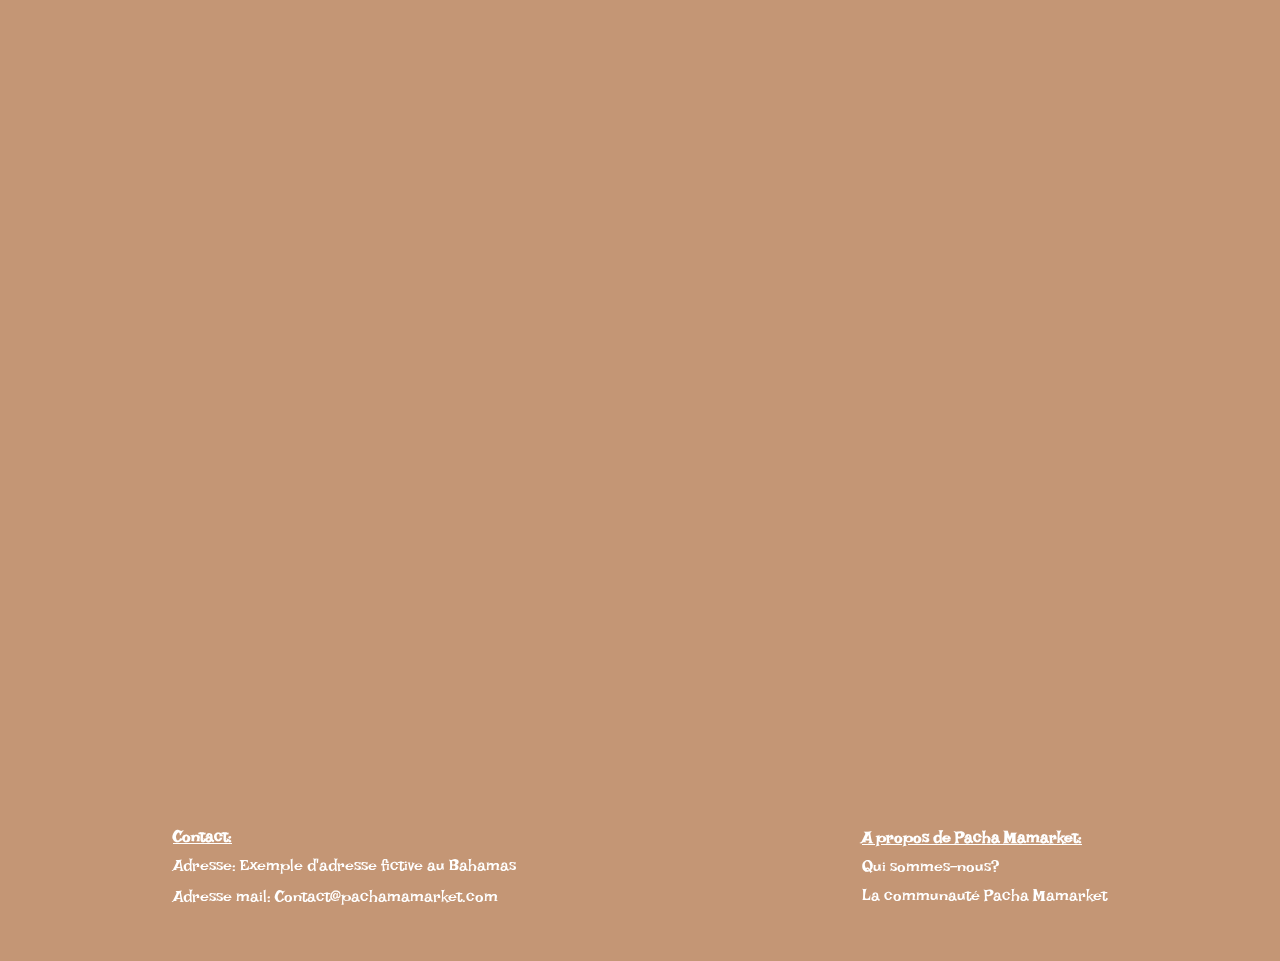
==== commit 19179697: "Update Accessoire.html" ====
--- a/Accessoire.html
+++ b/Accessoire.html
@@ -3,8 +3,7 @@
 <head>
   <meta charset="utf-8">
   <title>Titre de la page</title>
-  <link rel="stylesheet" href="jonathan.css"/>
-  <link rel="stylesheet" href="theo.css">
+  <link rel="stylesheet" href="style.css"/>
   <link href="https://fonts.googleapis.com/css?family=Lakki+Reddy&display=swap" rel="stylesheet">
   <link href="https://fonts.googleapis.com/css?family=Pacifico&display=swap" rel="stylesheet">
 </head>
--- a/style.css
+++ b/style.css
@@ -0,0 +1,470 @@
+
+/*///////////////////////////////////////////////////////////////////////////////////////////////////////////////////////////////////////////////////////////////////////////////////////////////////////////*/
+/*///////////////////////////////////////////////////////////////////////////////////////////////////////////////////////////////////////////////////////////////////////////////////////////////////////////*/
+/*///////////////////////////////////////////////////////////////////////////////////////////////////////////////////////////////////////////////////////////////////////////////////////////////////////////*/
+/*///////////////////////////////////////////////////////////////////////////////////////////////////////////////////////////////////////////////////////////////////////////////////////////////////////////*/
+	/*Le CSS qui est commun à tous le site*/
+
+*{
+	border: 0;
+	padding: 0;
+	margin: 0;
+}
+
+body
+{
+	display: flex;
+	flex-direction: column;
+	font-family: 'Lakki Reddy', cursive, sans serif;
+	margin:0;
+	background-color:#C49675;
+	height:auto;
+}
+
+main{
+	margin-top: 1%;
+}
+a
+{
+	color:white;
+	text-decoration:none;
+}
+
+
+h2 {
+	font-size: 100%;
+	text-decoration: underline;
+}
+
+p
+{
+	margin-top:0;
+	margin-bottom:0;
+	padding-top:0.5%;
+	padding-bottom:0.5%;
+}
+
+
+ul {
+	list-style-type: none;
+	padding-left:0;
+	margin-top:0;
+	margin-bottom:0;
+}
+
+.decalage
+{
+
+	margin-top: 10%;
+}
+
+.grand-decalage
+{
+	padding-top:22%;
+}
+
+.contenu{
+	display:flex;
+	flex-direction:row;
+
+}
+.contenu_page{
+	padding-left:1%;
+	text-align:justify;
+	margin-left:20%;
+	margin-bottom:3%;
+	width: 65%;
+	padding:1%;
+}
+
+.bordure-centrale
+
+{
+	margin-left:15%;
+	padding:3% 1% 3% 1%;
+}
+
+
+.texte-petit
+{
+	font-size:xx-small;
+}
+
+.center
+{
+	margin-left: 42.5%;
+
+
+}
+
+.texte-noir
+{
+	color:black;
+}
+
+.image
+{
+
+	width:100%;
+	height:100%;
+
+}
+
+/* Le CSS qui concerne uniquement la barre de gauche*/
+
+
+.box-bar
+{
+	display: flex;
+	font-size: 18px;
+	width:15%;
+	height:100%;
+	position:fixed;
+	top:0vh;
+	overflow:hidden;
+	border:2px solid black;
+	background-color:#4A2C28;
+	flex-direction: column;
+}
+
+.bouton-bar
+{
+	padding:1em;
+	border: 1px solid black;
+	background:brown;
+}
+
+.bouton-couleur
+{
+	background-color:red;
+}
+
+.bouton-acceuil
+{
+	background-color:brown;
+	height:8vh;
+	font-size: x-large;
+	text-align: center;
+}
+
+.bouton-hover:hover{color:#000!important;background-color:red!important}
+/*//////////////////////////////////////////////////////////////////////////////////////////////////////////////////////////////////////////////////////////////////////*/
+
+	/* CSS qui concerne l'acceuil */
+
+.boite-liste-accueil
+{
+	display: flex;
+	justify-content:space-around;
+	font-size: 18px;
+
+}
+
+.boite-description-accueil
+{
+	border:1px solid black;
+	width:70%;
+	padding:3%;
+	background-color:white;
+	border-radius:30px;
+}
+
+.texte-accueil-grand
+{
+	font-size:large;
+	font-weight: bold;
+}
+
+.image-acceuil
+{
+	width:200px;
+	height:200px;
+}
+
+/*//////////////////////////////////////////////////////////////////////////////////////////////////////////////////////////////////////////////////////////////////////*/
+
+	/* Le CSS qui concerne la partie "notre équipe" */
+
+.boite-liste-equipe
+{
+	display: flex;
+	justify-content:space-around;
+	font-size: 18px;
+}
+
+
+.boite-equipe
+{
+	width:20%;
+	margin-top:2%;
+}
+
+
+
+.image-border-equipe
+{
+	border-radius: 50%;
+	width:100%;
+	height:100%;
+
+}
+
+.boite-liste-description-equipe
+{
+	display: flex;
+	justify-content:space-around;
+	font-size: 18px;
+}
+
+
+.boite-description-equipe
+{
+	overflow:hidden;
+	border:1px solid black;
+	width:12%;
+	padding:1%;
+	margin-top:1%;
+	background:white;
+	text-align: center;
+}
+
+.texte-equipe-grand
+{
+	font-size:x-large;
+	font-weight: bold;
+}
+.texte-equipe-metier
+{
+	font-size:large;
+	font-weight: bold;
+}
+.texte-equipe-moyen
+{
+	font-size:medium;
+}
+
+/*//////////////////////////////////////////////////////////////////////////////////////////////////////////////////////////////////////////////////////////////////////*/
+
+	/*Le CSS qui concerne la recherche d'objets*/
+
+.boite-liste-objet
+{
+	display: flex;
+	justify-content:space-around;
+	font-size: 18px;
+}
+
+.boite-objet
+{
+	border-radius:10px;
+	width:20%;
+	margin-top:2%;
+}
+.image-border
+{
+	border-radius:10px;
+
+	width:100%;
+	height:100%;
+}
+.boite-liste-description-objet
+{
+	display: flex;
+	justify-content:space-around;
+	font-size: 18px;
+}
+.boite-description-objet
+{
+
+	border-radius:10px;
+	border:1px double black;
+	width:20%;
+	padding:1% 0% 1% 0%;
+	margin-bottom:3%;
+	text-align: center;
+	background:white;
+	overflow:hidden;
+
+}
+.prix-objet
+{
+	color:red;
+}
+/*//////////////////////////////////////////////////////////////////////////////////////////////////////////////////////////////////////////////////////////////////////*/
+
+/*Le CSS qui concerne la page panier */
+
+.contenu{
+display:flex;
+}
+.contenu_page{
+	display:block;
+	margin: 1% auto 1% auto;
+
+	text-align:center;
+	width: 70%;
+}
+#body_panier{
+	border: 2px solid black;
+	margin-left: 40vw;
+	margin-top: 1vh;
+	margin-bottom: 3vh;
+	width:30vw;
+	height:55vh;
+	display:flex;
+	flex-direction: column;
+	align-items: center;
+}
+
+#body_panier a{
+	margin-top: 40vh;
+}
+
+#continuer{
+	max -width:28vw;
+}
+/*//////////////////////////////////////////////////////////////////////////////////////////////////////////////////////////////////////////////////////////////////////*/
+
+	/*Le CSS qui concerne les produits*/
+.boite-liste-produit
+{
+	display: flex;
+	font-size: 18px;
+}
+.image-produit
+{
+	border-radius:10px;
+}
+.image-produit
+{
+	margin-left:5%;
+	margin-top:3%;
+}
+.boite-liste-description-produit
+{
+	display: flex;
+	flex-direction:row;
+	font-size: 18px;
+}
+.boite-description-produit
+{
+	border-radius:10px;
+	border:1px double black;
+	width:55%;
+	padding:2%;
+	margin-top:6%;
+	margin-bottom:3%;
+	text-align: justify;
+	background:white;
+	overflow:hidden;
+	margin-left:15%;
+}
+	.prix-objet
+{
+	color:red;
+	text-align:center;
+}
+	.image-desc
+{
+	margin-left:7vw;
+	margin-top:7vh;
+	width:450px;
+	height:450px;
+}
+/*//////////////////////////////////////////////////////////////////////////////////////////////////////////////////////////////////////////////////////////////////////*/
+
+	/* Ce CSS concerne la promotion dans le Footer */
+
+
+.boite-liste-promotion
+{
+	display:flex;
+	flex-direction:row;
+	justify-content:space-around;
+	overflow:hidden;
+}
+
+/*//////////////////////////////////////////////////////////////////////////////////////////////////////////////////////////////////////////////////////////////////////*/
+/*//////////////////////////////////////////////////////////////////////////////////////////////////////////////////////////////////////////////////////////////////////*/
+/*//////////////////////////////////////////////////////////////////////////////////////////////////////////////////////////////////////////////////////////////////////*/
+/*//////////////////////////////////////////////////////////////////////////////////////////////////////////////////////////////////////////////////////////////////////*/
+/*//////////////////////////////////////////////////////////////////////////////////////////////////////////////////////////////////////////////////////////////////////*/
+/*//////////////////////////////////////////////////////////////////////////////////////////////////////////////////////////////////////////////////////////////////////*/
+/*//////////////////////////////////////////////////////////////////////////////////////////////////////////////////////////////////////////////////////////////////////*/
+/*//////////////////////////////////////////////////////////////////////////////////////////////////////////////////////////////////////////////////////////////////////*/
+/*//////////////////////////////////////////////////////////////////////////////////////////////////////////////////////////////////////////////////////////////////////*/
+/*//////////////////////////////////////////////////////////////////////////////////////////////////////////////////////////////////////////////////////////////////////*/
+/*//////////////////////////////////////////////////////////////////////////////////////////////////////////////////////////////////////////////////////////////////////*/
+
+/*//////////////////////////////HEADER//////////////////*/
+header{
+
+}
+.panier_titre{
+	width:100vw;
+	min-height:200px;
+
+
+	background-image: url("./images/bois2.jpg");
+	display:flex;
+	flex-direction:column;
+	justify-content: center;
+	align-items: center;
+	color:white;
+}
+
+.titre_site{
+	font-size:3vw;
+}
+.slogan{
+	font-size:2vw;
+}
+
+.barre_recherche{
+	min-width:20vw;
+	min-height:3vh;
+	width:20vw;
+	height:3vh;
+	margin-right: 1vw;
+}
+
+.bouton_rechercher{
+	height:3vh;
+	width:5vw;
+	margin-right: 1vw;
+}
+
+.rechercher{
+	display:flex;
+	justify-content:center;
+	align-items:center;
+}
+
+.panier{
+	min-height:2%;
+	min-width:2%;
+	width:2%;
+	padding-right: 0.2vw;
+	margin-left:2vw;
+}
+
+/*///////////////////////////////////FOOTER/////////////////////*/
+
+footer{
+	height:20vh;
+	width:100vw;
+	margin-top: 100%;
+	display:flex;
+	justify-content: space-around;
+	align-items: center;
+	background-image: url("./images/bois2.jpg");
+	color:white;
+	z-index:1;
+}
+.contact{
+	max-height: 38vw;
+}
+
+.propos{
+	max-height: 38vw;
+}
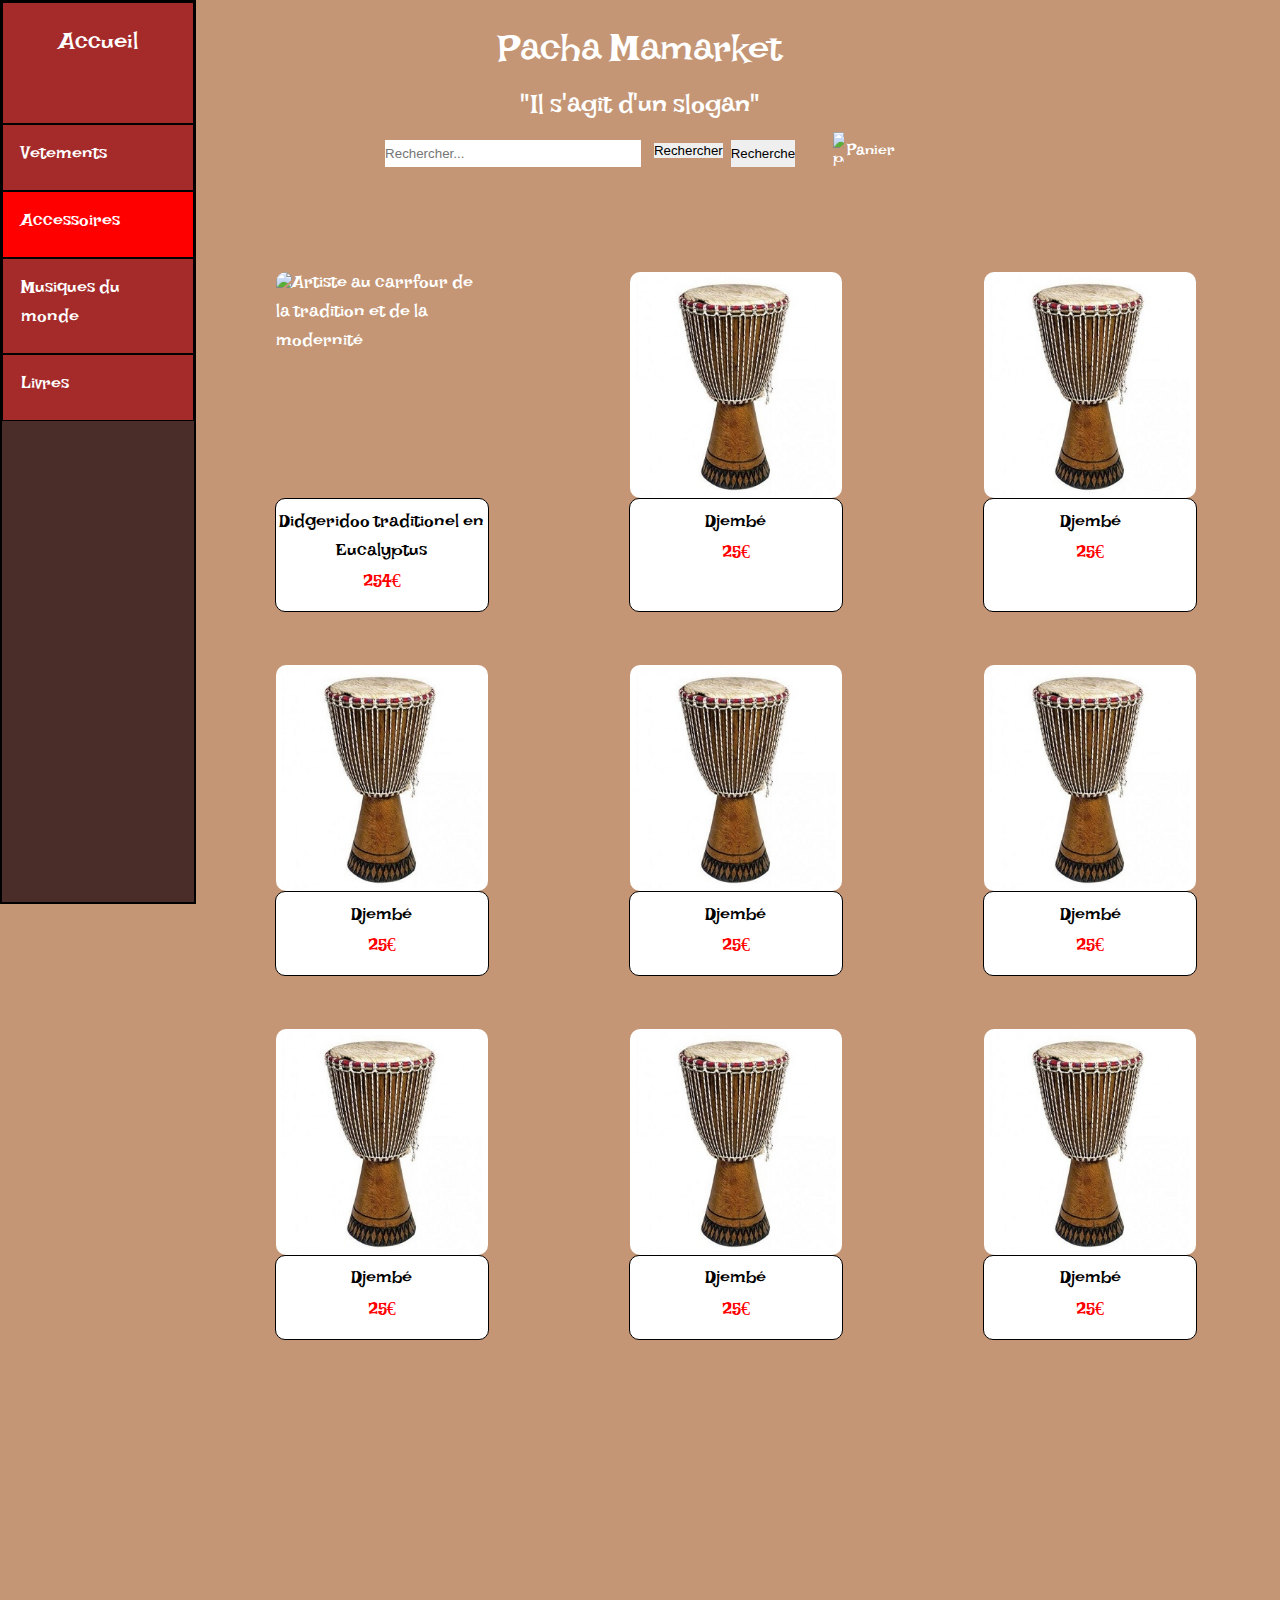
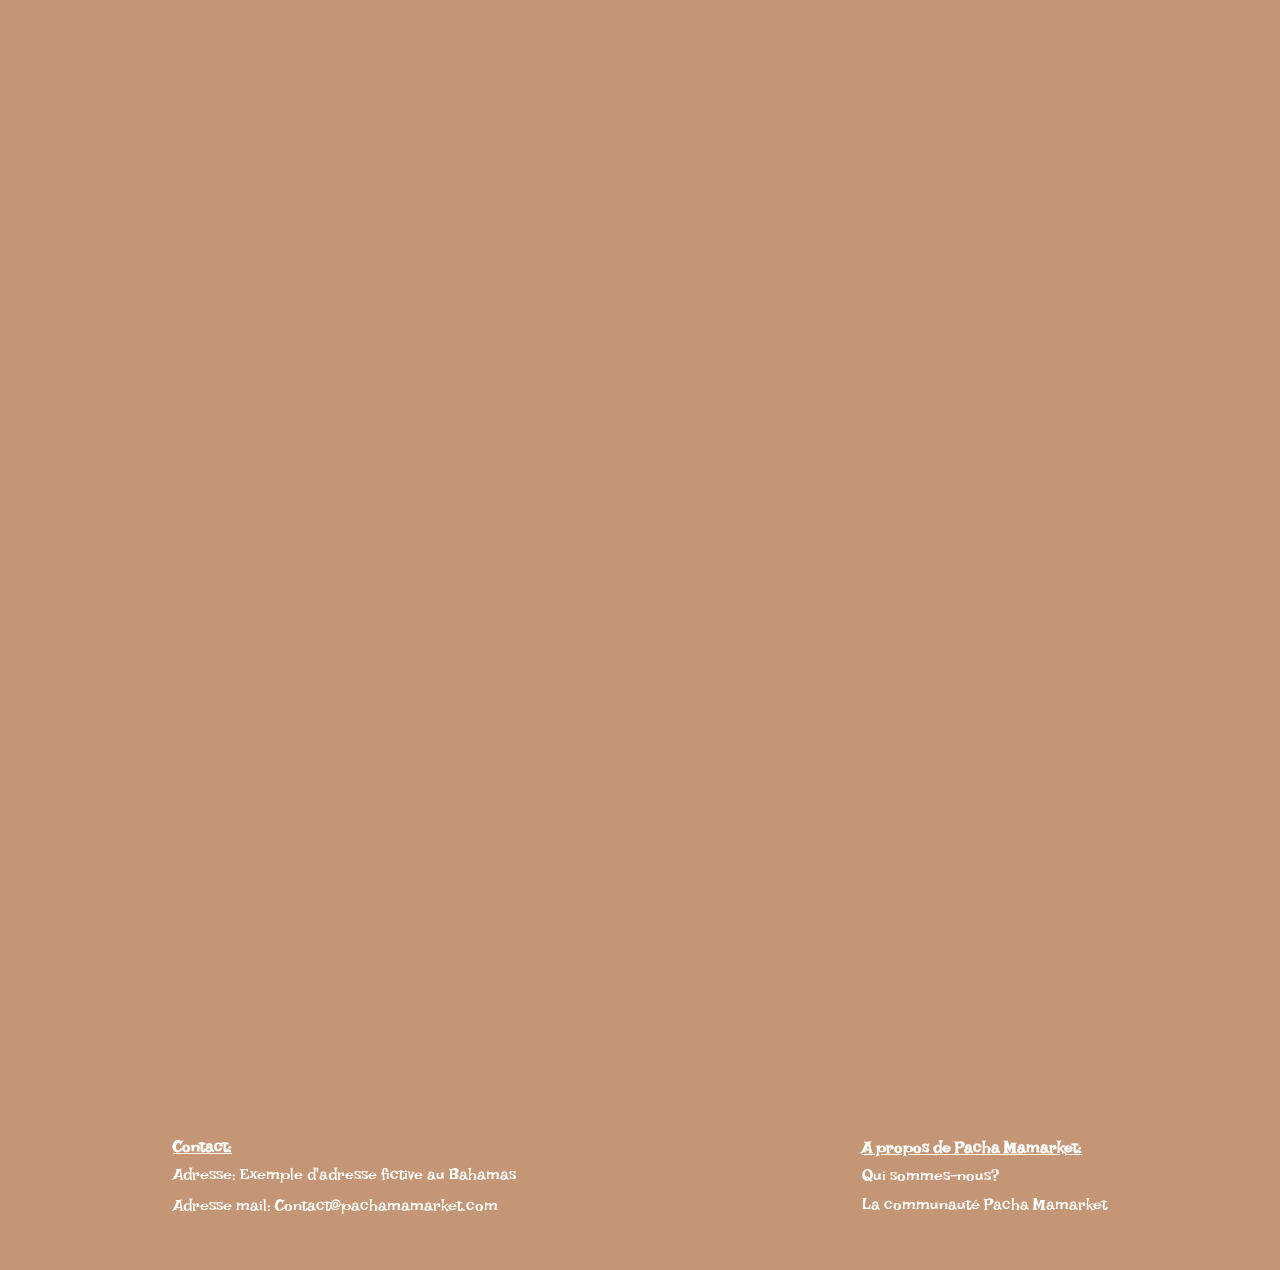
==== commit 4ce2b06f: "Update Accessoire.html" ====
--- a/Accessoire.html
+++ b/Accessoire.html
@@ -2,35 +2,32 @@
 <html lang="fr">
 <head>
   <meta charset="utf-8">
-  <title>Titre de la page</title>
+  <title>Accessoire</title>
   <link rel="stylesheet" href="style.css"/>
   <link href="https://fonts.googleapis.com/css?family=Lakki+Reddy&display=swap" rel="stylesheet">
   <link href="https://fonts.googleapis.com/css?family=Pacifico&display=swap" rel="stylesheet">
 </head>
-
+<body>
 <header>
-
-
 	<section class="panier_titre">
-
 			<div class="titre_site"> Pacha Mamarket</div>
 			<div class="slogan">"Il s'agit d'un slogan"</div>
 
 		     <section class="rechercher">
-    			<input class="barre_recherche" placeholder="Puisque vous ne savez pas allez en recyclerie..."type="text"/>
-    			<form id="bouton_rechercher" method="POST" action="file:///F:/Web/Projet%20WEB/Page_de_recherche.html"><input type="submit" name="Rechercher" value="Rechercher" ></form>
-    			<img id="panier" src="images/panier.png" href="file://F:/Web/Projet%20WEB/Panier.html"><a id="panier_texte" href="file://F:/Web/Projet%20WEB/Panier.html">Panier</a>
+    			<input class="barre_recherche" placeholder="Rechercher..." type="text"/>
+    			<a class="bouton_rechercher" href="fiche_produit_didge.html"><input type="submit" name="Rechercher" value="Rechercher" ></a>
+    			<input type="button" class="bouton_rechercher" name="Rechercher" value="Rechercher" onclick="window.location.href ='fiche_produit_didge.html';"/>
+    			<img class="panier" src="./images/panier.png" alt="panier"><a id="panier_texte" href="panier.html">Panier</a>
 		     </section>
 	</section>
-
 </header>
-
-<body>
     <nav class="bar">
 		
-		<article class="box-bar">
-		<a href="index.html"><img class="Buddha" src="images/Buddha.jpg" width="90%" height="90%"/></a>
+		<article class="box-bar ">
 		  <ul>
+		  	<li>
+			  <a href="index.html"><div class="bouton-acceuil bouton-bar bouton-hover ">Accueil</div></a>
+			</li>
 			<li>
 			  <a href="Vetements.html"><div class="bouton-bar bouton-hover">Vetements</div></a>
 			</li>
@@ -47,45 +44,41 @@
 		</article>
     </nav>
   	<main class="bordure-centrale">
-		<section class="boite-liste-objet decalage">
+		<section class="boite-liste-objet">
 			<article class="boite-objet">
-			<a href="fiche_produit_didge.html">
-				<img src="images/didgeridoo.jpg" class="image-border" alt="Artiste au carrfour de la tradition et de la modernité" width="100%" height="100%" />
-			</a>
-
+				<a href="fiche_produit_didge.html">
+				<img src="images/didgeridoo.jpg" class="image-border" alt="Artiste au carrfour de la tradition et de la modernité"/>
+				</a>
+			</article>			
+			<article class="boite-objet">
+				<img src="images/accessoire.jpg" class="image-border" alt="Artiste au carrfour de la tradition et de la modernité"/>
 			
 			</article>
-			
 			<article class="boite-objet">
-				<img src="images/album4.jpg" class="image-border" alt="Artiste au carrfour de la tradition et de la modernité" width="100%" height="100%" />
-			
-			</article>
-
-			<article class="boite-objet">
-				<img src="images/album5.jpg" class="image-border" alt="Artiste au carrfour de la tradition et de la modernité" width="100%" height="100%" />
+				<img src="images/accessoire.jpg" class="image-border" alt="Artiste au carrfour de la tradition et de la modernité"/>
 			
 			</article>
 		
-
 		</section>
 		
 		<section class="boite-liste-description-objet">
 		
-			<article class="boite-description-objet ">
+			<article class="boite-description-objet">
 				
 				<p>Didgeridoo traditionel en Eucalyptus</p>
-				<p class="prix-objet">250€</p>
+				
+				<p class="prix-objet">254€</p>
 				
 			</article>
 		
 			<article class="boite-description-objet">
-				<p>Djembé traditionel</p>
-				<p class="prix-objet">250€</p>
+				<p>Djembé</p>
+				<p class="prix-objet">25€</p>
 			</article>	
 		
 			<article class="boite-description-objet">
-				<p>Djembé traditionel</p>
-				<p class="prix-objet">250€</p>
+				<p>Djembé</p>
+				<p class="prix-objet">25€</p>
 			</article>	
 		
 		
@@ -95,40 +88,38 @@
 		<section class="boite-liste-objet">
 				
 			<article class="boite-objet">
-				<img src="images/album6.jpg" class="image-border" alt="Artiste au carrfour de la tradition et de la modernité" width="100%" height="100%" />
+				<img src="images/accessoire.jpg" class="image-border" alt="Artiste au carrfour de la tradition et de la modernité"/>
 			
 			</article>
 			
 			<article class="boite-objet">
-				<img src="images/album7.jpg" class="image-border" alt="Artiste au carrfour de la tradition et de la modernité" width="100%" height="100%" />
+				<img src="images/accessoire.jpg" class="image-border" alt="Artiste au carrfour de la tradition et de la modernité"/>
 				
 			
 			</article>
-
 			<article class="boite-objet">
-				<img src="images/album8.jpg" class="image-border" alt="Artiste au carrfour de la tradition et de la modernité" width="100%" height="100%" />
+				<img src="images/accessoire.jpg" class="image-border" alt="Artiste au carrfour de la tradition et de la modernité"/>
 			
 			</article>
 		
-
 		</section>
 		
 		
 		<section class="boite-liste-description-objet">
 		
 			<article class="boite-description-objet">
-				<p>Djembé traditionel</p>
-				<p class="prix-objet">250€</p>
+				<p>Djembé</p>
+				<p class="prix-objet">25€</p>
 			</article>
 		
 			<article class="boite-description-objet">
-				<p>Djembé traditionel</p>
-				<p class="prix-objet">250€</p>
+				<p>Djembé</p>
+				<p class="prix-objet">25€</p>
 			</article>	
 		
 			<article class="boite-description-objet">
-				<p>Djembé traditionel</p>
-				<p class="prix-objet">250€</p>
+				<p>Djembé</p>
+				<p class="prix-objet">25€</p>
 			</article>	
 		
 		
@@ -141,49 +132,46 @@
 				
 			<article class="boite-objet">
 			
-				<img src="images/album8.jpg" class="image-border" alt="Artiste au carrfour de la tradition et de la modernité" width="100%" height="100%" />
+				<img src="images/accessoire.jpg" class="image-border" alt="Artiste au carrfour de la tradition et de la modernité"/>
 			
 			</article>
 			
 			<article class="boite-objet">
-				<img src="images/album3.jpg" class="image-border" alt="Artiste au carrfour de la tradition et de la modernité" width="100%" height="100%" />
+				<img src="images/accessoire.jpg" class="image-border" alt="Artiste au carrfour de la tradition et de la modernité"/>
 				
 			
 			</article>
-
 			<article class="boite-objet">
-				<img src="images/album1.jpg" class="image-border" alt="Artiste au carrfour de la tradition et de la modernité" width="100%" height="100%" />
+				<img src="images/accessoire.jpg" class="image-border" alt="Artiste au carrfour de la tradition et de la modernité"/>
 			
 			</article>
 		
-
 		</section>
 		
 		<section class="boite-liste-description-objet">
 		
 			<article class="boite-description-objet">
-				<p>Djembé traditionel</p>
-				<p class="prix-objet">250€</p>
+				<p>Djembé</p>
+				<p class="prix-objet">25€</p>
 			</article>
 		
 			<article class="boite-description-objet">
-				<p>Djembé traditionel</p>
-				<p class="prix-objet">250€</p>
+				<p>Djembé</p>
+				<p class="prix-objet">25€</p>
 			</article>	
 		
 			<article class="boite-description-objet">
-				<p>Djembé traditionel</p>
-				<p class="prix-objet">250€</p>
+				<p>Djembé</p>
+				<p class="prix-objet">25€</p>
 			</article>			
 		
 		</section>		
 		
 	</main>
-</body>
-
 <footer>
 	<section class="Contact">
-		<h2 class="titre"> Contact: </h2><p> Adresse: Exemple d'adresse fictive au Bahamas</p>
+		<h2 class="titre"> Contact: </h2>
+    		<p> Adresse: Exemple d'adresse fictive au Bahamas</p>
 		<p>Adresse mail: Contact@pachamamarket.com</p>
 	</section>
 	<section class="propos">
@@ -192,4 +180,5 @@
 		<p> La communauté Pacha Mamarket</p>
 	</section>
 </footer>
+</body>
 </html>
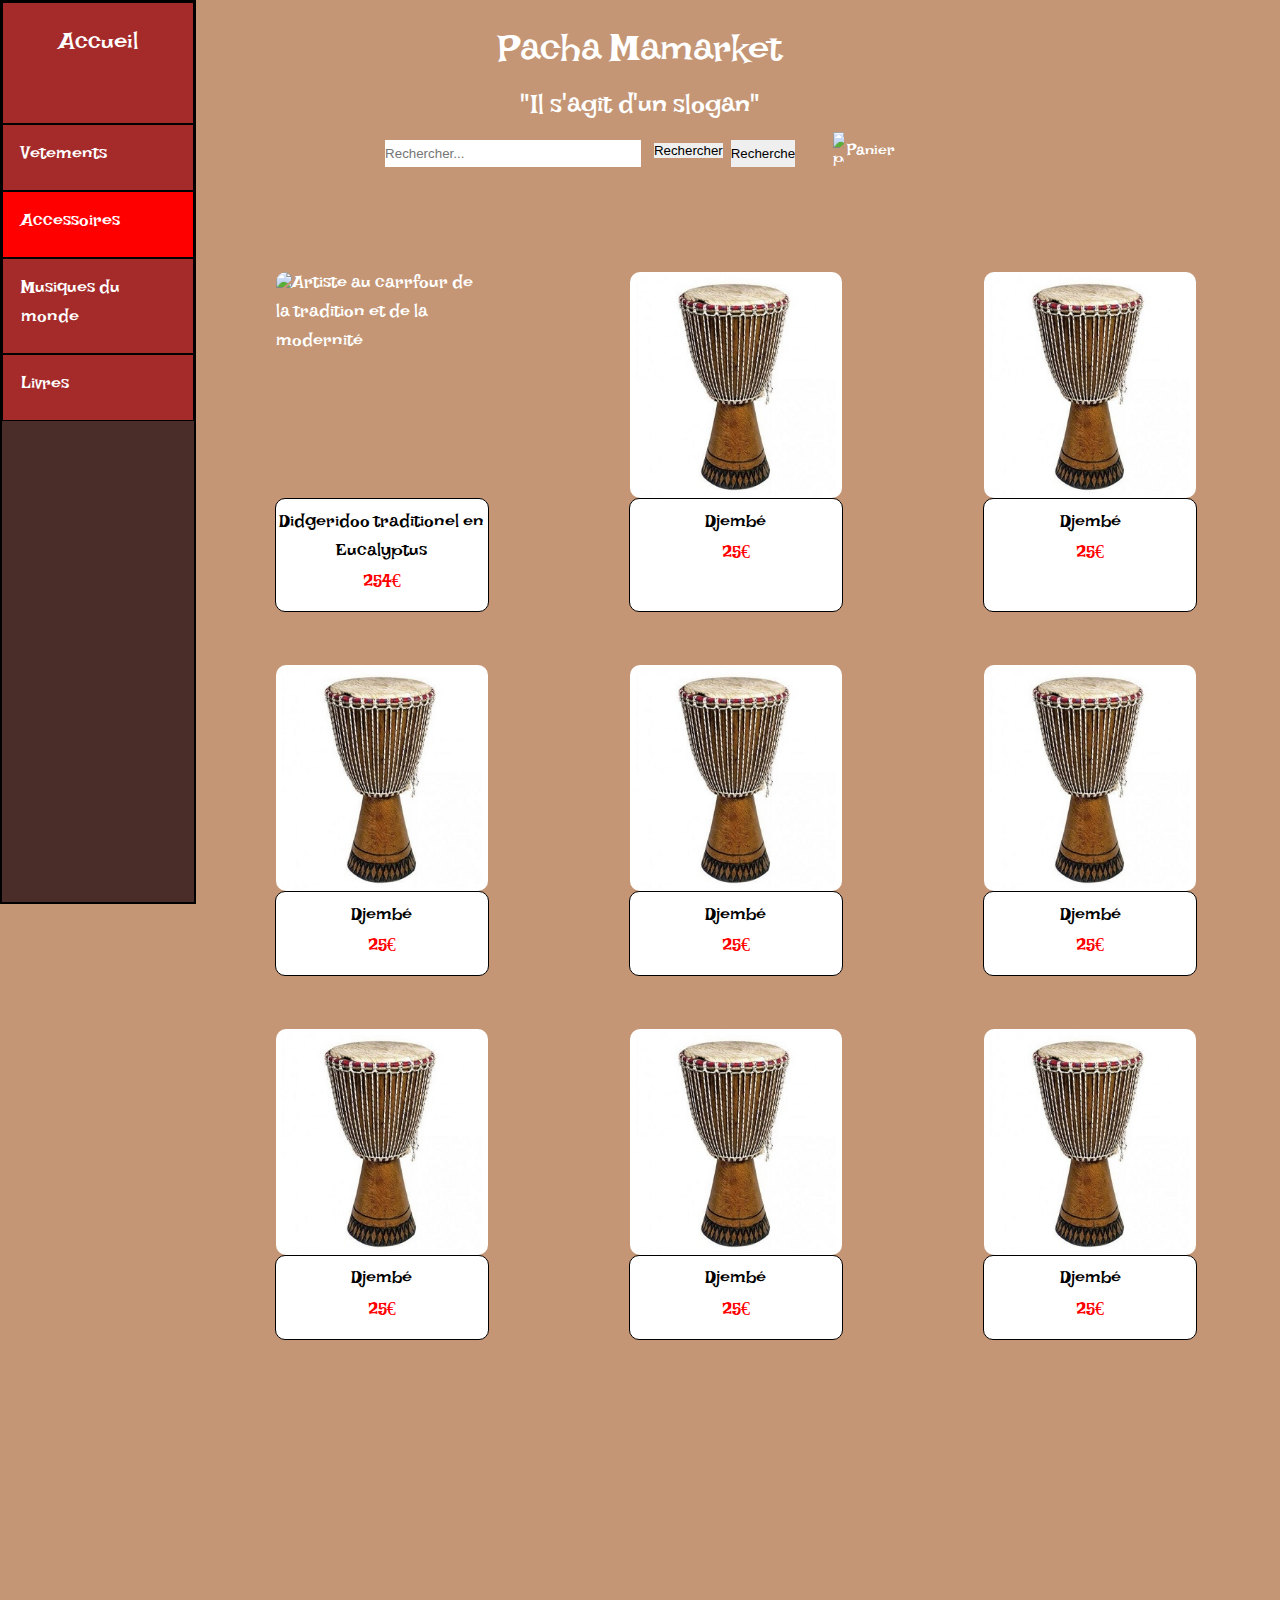
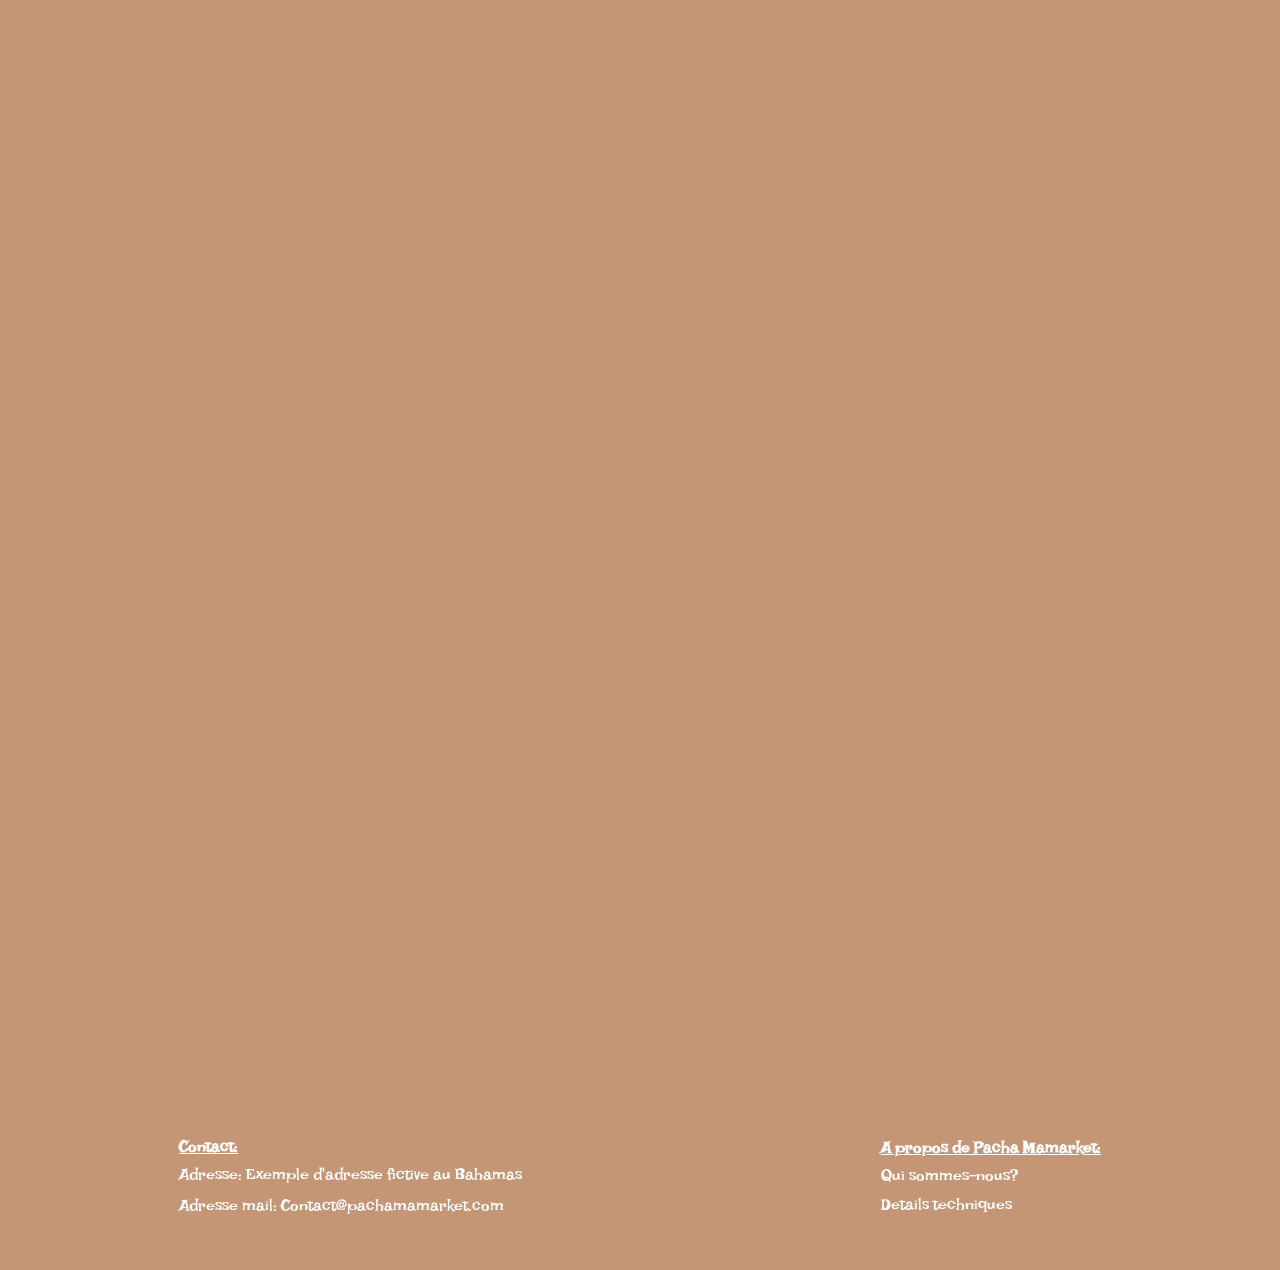
==== commit b87e49eb: "Update Accessoire.html" ====
--- a/Accessoire.html
+++ b/Accessoire.html
@@ -177,7 +177,7 @@
 	<section class="propos">
 		<h2 class="titre"> A propos de Pacha Mamarket:</h2>
 		<a href="Notre-equipe.html"><p> Qui sommes-nous?</p></a>
-		<p> La communauté Pacha Mamarket</p>
+		<a href="informations.html"><p> Details techniques</p></a>
 	</section>
 </footer>
 </body>
